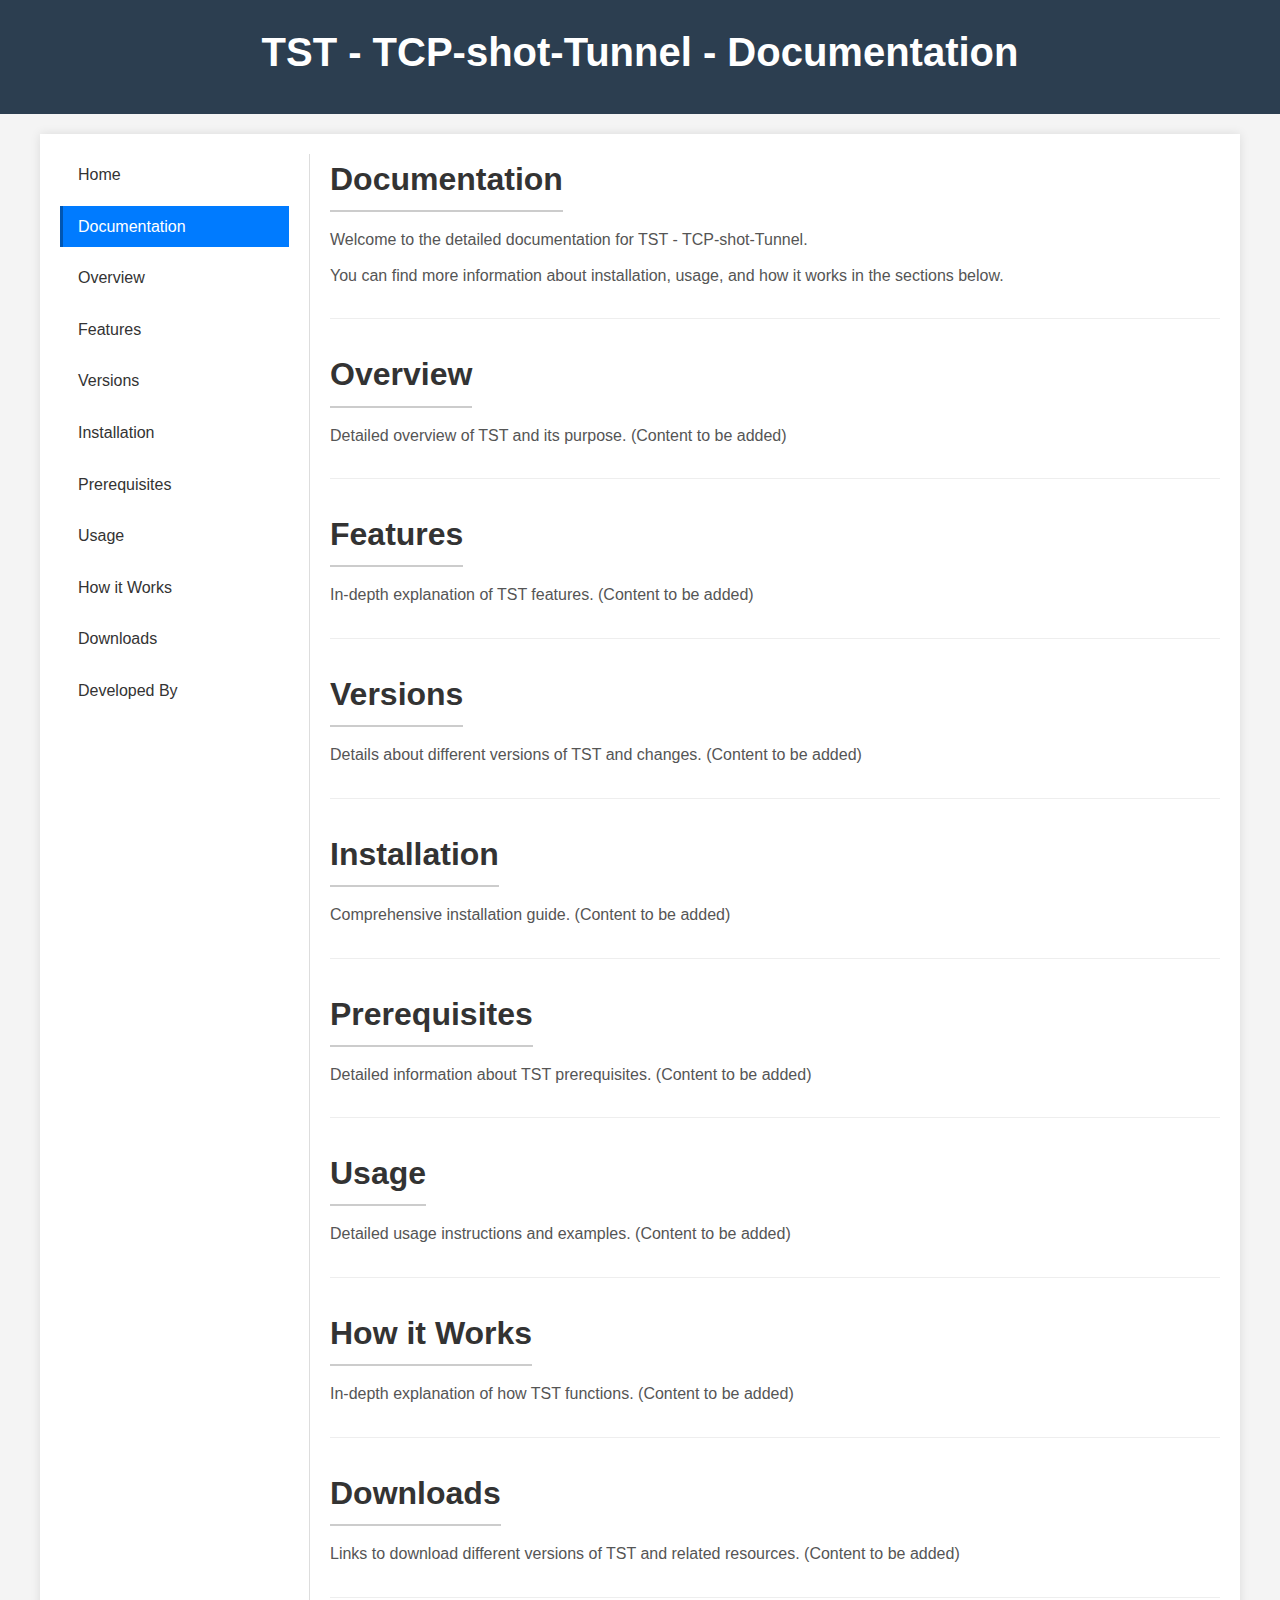
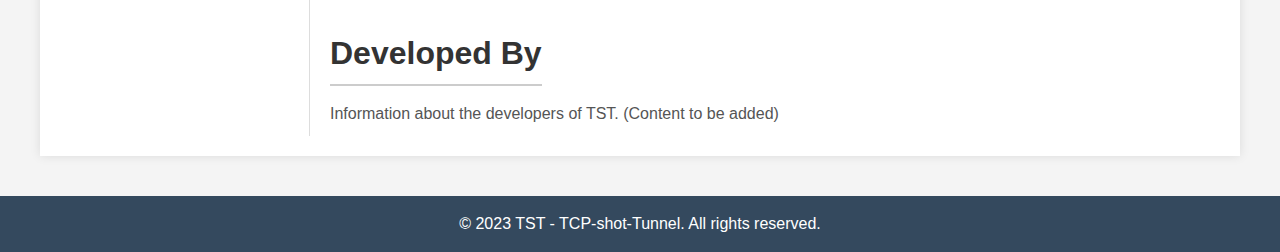
==== Documentation/index.html @ 88b32c88 "Remove old Documentation.html and restructure documentation files" ====
<!--Documentation.html-->
<!DOCTYPE html>
<html lang="en">
<head>
    <meta charset="UTF-8">
    <meta name="viewport" content="width=device-width, initial-scale=1.0">
    <title>TST - Documentation</title>
    <link rel="stylesheet" href="../style.css">
</head>
<body>
    <header>
        <h1>TST - TCP-shot-Tunnel - Documentation</h1>
    </header>

    <div class="container">
        <nav class="sidebar-nav">
            <ul>
                <li><a href="../index.html">Home</a></li>
                <li><a href="#documentation-section" class="active">Documentation</a></li>
                <li><a href="#overview-doc">Overview</a></li>
                <li><a href="#features-doc">Features</a></li>
                <li><a href="#versions-doc">Versions</a></li>
                <li><a href="#installation-doc">Installation</a></li>
                <li><a href="#prerequisites-doc">Prerequisites</a></li>
                <li><a href="#usage-doc">Usage</a></li>
                <li><a href="#how-it-works-doc">How it Works</a></li>
                <li><a href="#downloads-doc">Downloads</a></li>
                <li><a href="#developer-doc">Developed By</a></li>
            </ul>
        </nav>

        <main>
            <section id="documentation-section">
                <h2>Documentation</h2>
                <p>Welcome to the detailed documentation for TST - TCP-shot-Tunnel.</p>
                <p>You can find more information about installation, usage, and how it works in the sections below.</p>
            </section>

            <section id="overview-doc">
                <h2>Overview</h2>
                <p>Detailed overview of TST and its purpose. (Content to be added)</p>
            </section>

            <section id="features-doc">
                <h2>Features</h2>
                <p>In-depth explanation of TST features. (Content to be added)</p>
            </section>

            <section id="versions-doc">
                <h2>Versions</h2>
                <p>Details about different versions of TST and changes. (Content to be added)</p>
            </section>

            <section id="installation-doc">
                <h2>Installation</h2>
                <p>Comprehensive installation guide. (Content to be added)</p>
            </section>

            <section id="prerequisites-doc">
                <h2>Prerequisites</h2>
                <p>Detailed information about TST prerequisites. (Content to be added)</p>
            </section>

            <section id="usage-doc">
                <h2>Usage</h2>
                <p>Detailed usage instructions and examples. (Content to be added)</p>
            </section>

            <section id="how-it-works-doc">
                <h2>How it Works</h2>
                <p>In-depth explanation of how TST functions. (Content to be added)</p>
            </section>

            <section id="downloads-doc">
                <h2>Downloads</h2>
                <p>Links to download different versions of TST and related resources. (Content to be added)</p>
            </section>

            <section id="developer-doc">
                <h2>Developed By</h2>
                <p>Information about the developers of TST. (Content to be added)</p>
            </section>

        </main>
    </div>

    <footer>
        <p>© 2023 TST - TCP-shot-Tunnel. All rights reserved.</p>
    </footer>
</body>
</html>
---- style.css ----
/* style.css */

/* Basic Reset and General Styles */
*,
*::before,
*::after {
    box-sizing: border-box;
    margin: 0;
    padding: 0;
}

body {
    font-family: sans-serif;
    line-height: 1.6;
    color: #333;
    background-color: #f4f4f4;
}

.container {
    max-width: 1200px;
    margin: 20px auto;
    padding: 20px;
    background-color: #fff;
    box-shadow: 0 0 10px rgba(0, 0, 0, 0.1);
    display: flex; /* For sidebar layout in documentation */
}

header {
    background-color: #2c3e50;
    color: #fff;
    padding: 20px 0;
    text-align: center;
    margin-bottom: 20px; /* Space below header */
}

header h1 {
    margin-bottom: 10px;
    font-size: 2.5em;
}

header p.subtitle {
    font-size: 1.2em;
    color: #ddd;
}

/* Navigation Sidebar (Documentation.html) */
.sidebar-nav {
    width: 250px;
    padding-right: 20px;
    border-right: 1px solid #ddd;
}

.sidebar-nav ul {
    list-style: none;
}

.sidebar-nav li {
    margin-bottom: 10px;
}

.sidebar-nav a {
    display: block;
    padding: 8px 15px;
    text-decoration: none;
    color: #333;
    border-left: 3px solid transparent; /* For active state indicator */
    transition: background-color 0.3s ease, color 0.3s ease, border-left-color 0.3s ease;
}

.sidebar-nav a:hover {
    background-color: #f0f0f0;
    color: #007bff;
    border-left-color: #007bff;
}

.sidebar-nav a.active {
    background-color: #007bff;
    color: #fff;
    border-left-color: #0056b3; /* Darker shade for active indicator */
}

/* Main Content (Documentation.html) */
main {
    flex: 1; /* Take remaining space */
    padding-left: 20px;
}

section {
    margin-bottom: 30px;
    padding-bottom: 20px;
    border-bottom: 1px solid #eee; /* Separator between sections */
}

section:last-child {
    border-bottom: none; /* Remove border from last section */
    margin-bottom: 0; /* Remove margin from last section if needed */
    padding-bottom: 0;
}

section h2 {
    font-size: 2em;
    margin-bottom: 15px;
    color: #333;
    border-bottom: 2px solid #ccc;
    padding-bottom: 5px;
    display: inline-block; /* To make border only as wide as text */
}

section p {
    margin-bottom: 10px;
    color: #555;
}

/* Header Buttons (index.html) */
.header-buttons {
    margin-top: 20px;
    display: flex;
    justify-content: center; /* Center buttons horizontally */
    gap: 20px; /* Space between buttons */
}

.button {
    display: inline-block;
    padding: 12px 25px;
    text-decoration: none;
    border-radius: 5px;
    font-weight: bold;
    transition: background-color 0.3s ease, color 0.3s ease;
    border: none; /* Remove default button border */
    cursor: pointer;
    text-align: center; /* Ensure text is centered within button */
}

.primary-button {
    background-color: #007bff;
    color: #fff;
}

.primary-button:hover {
    background-color: #0056b3;
}

.secondary-button {
    background-color: #f0f0f0;
    color: #333;
    border: 1px solid #ccc; /* Add border for secondary button */
}

.secondary-button:hover {
    background-color: #e0e0e0;
    color: #333;
    border-color: #bbb;
}

/* Footer Styles */
footer {
    background-color: #34495e;
    color: #fff;
    text-align: center;
    padding: 15px 0;
    margin-top: 40px; /* Space above footer */
}

/* Responsive adjustments - Optional but recommended */
@media (max-width: 768px) {
    .container {
        flex-direction: column; /* Stack sidebar and main content on smaller screens */
        padding: 15px;
        margin: 10px auto;
    }

    .sidebar-nav {
        width: 100%;
        border-right: none;
        border-bottom: 1px solid #ddd;
        padding-right: 0;
        padding-bottom: 15px;
        margin-bottom: 20px;
    }

    .sidebar-nav ul {
        display: flex; /* Horizontal navigation on smaller screens */
        overflow-x: auto; /* Enable horizontal scrolling if needed */
        white-space: nowrap; /* Prevent wrapping of list items */
    }

    .sidebar-nav li {
        margin-right: 15px;
        margin-bottom: 0;
    }

    .sidebar-nav a {
        border-left: none; /* Remove left border in horizontal nav */
        border-bottom: 3px solid transparent; /* Indicator at bottom for active state */
    }

    .sidebar-nav a:hover {
        border-bottom-color: #007bff;
        border-left-color: transparent; /* Ensure left border is removed on hover */
    }

    .sidebar-nav a.active {
        border-bottom-color: #0056b3;
        border-left-color: transparent; /* Ensure left border is removed when active */
    }

    main {
        padding-left: 0;
    }

    header h1 {
        font-size: 2em;
    }

    header p.subtitle {
        font-size: 1em;
    }

    .header-buttons {
        flex-direction: column; /* Stack buttons vertically on smaller screens */
        gap: 10px;
    }
}
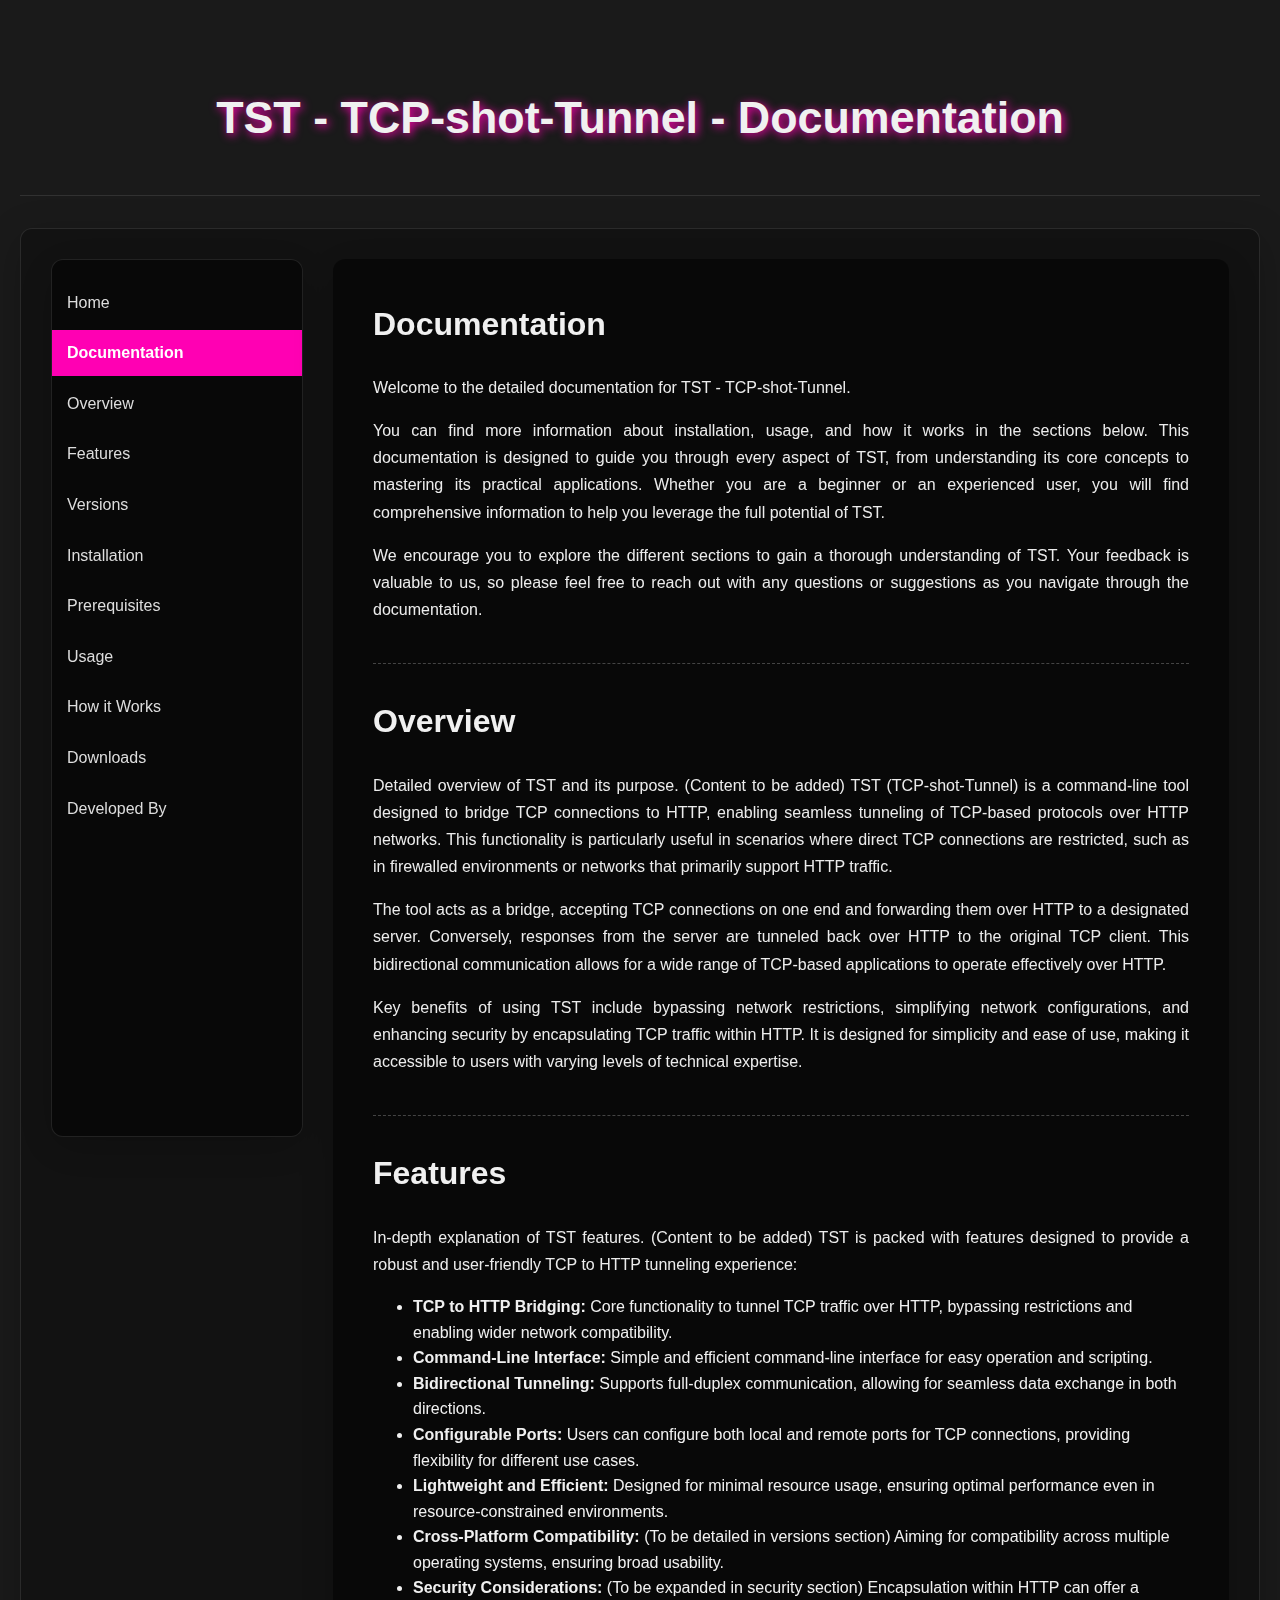
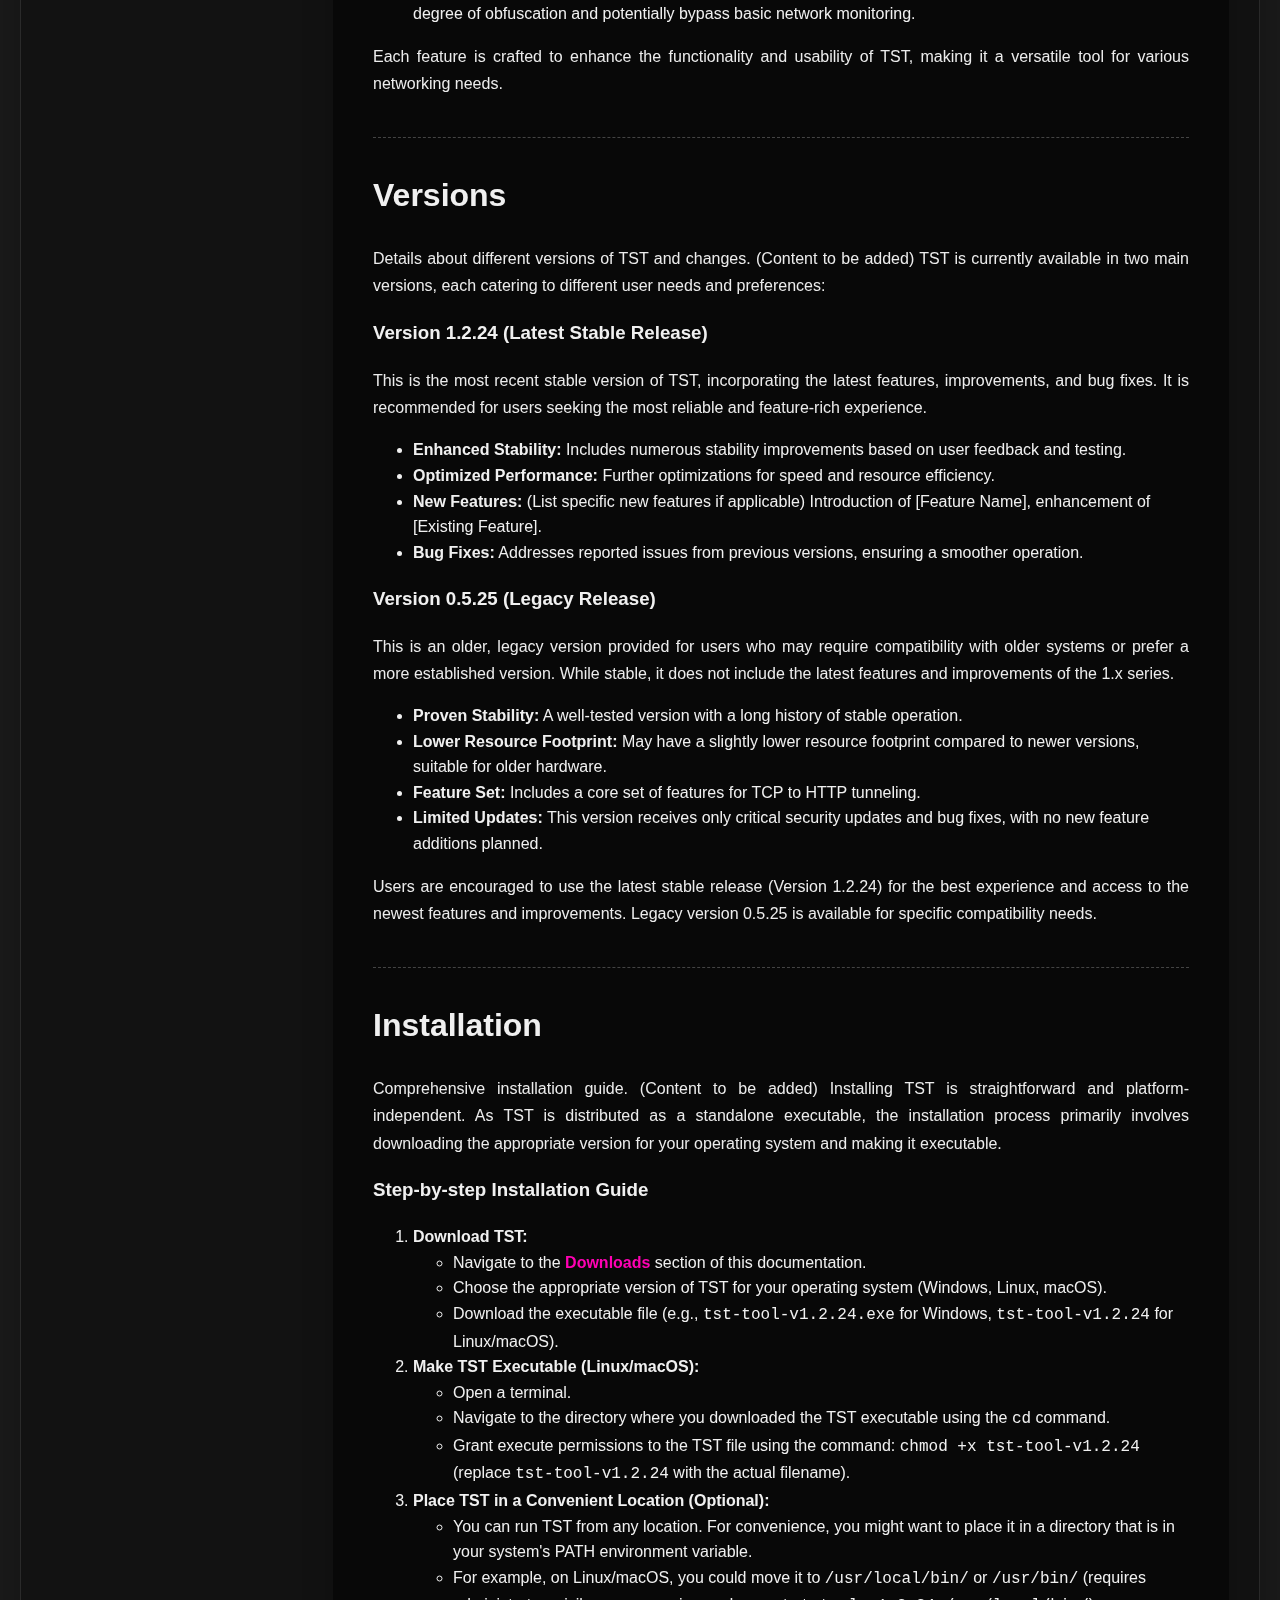
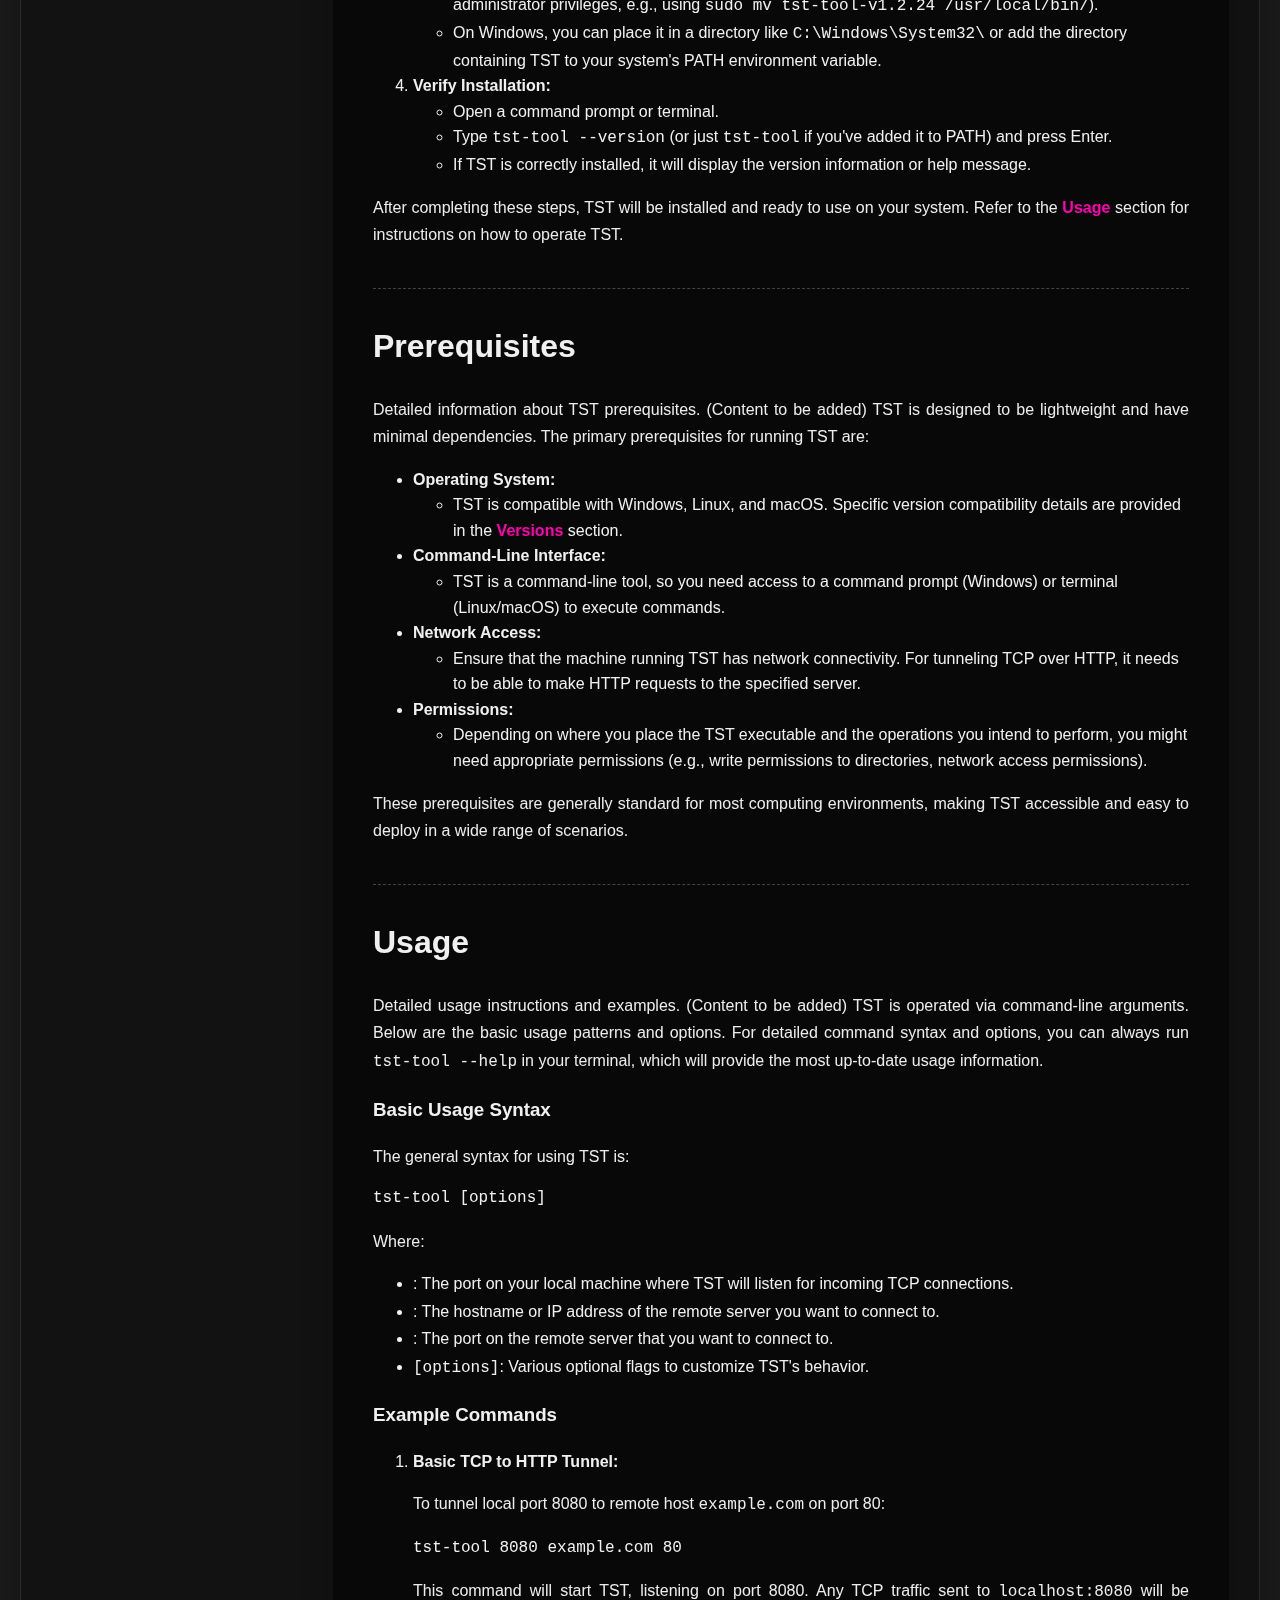
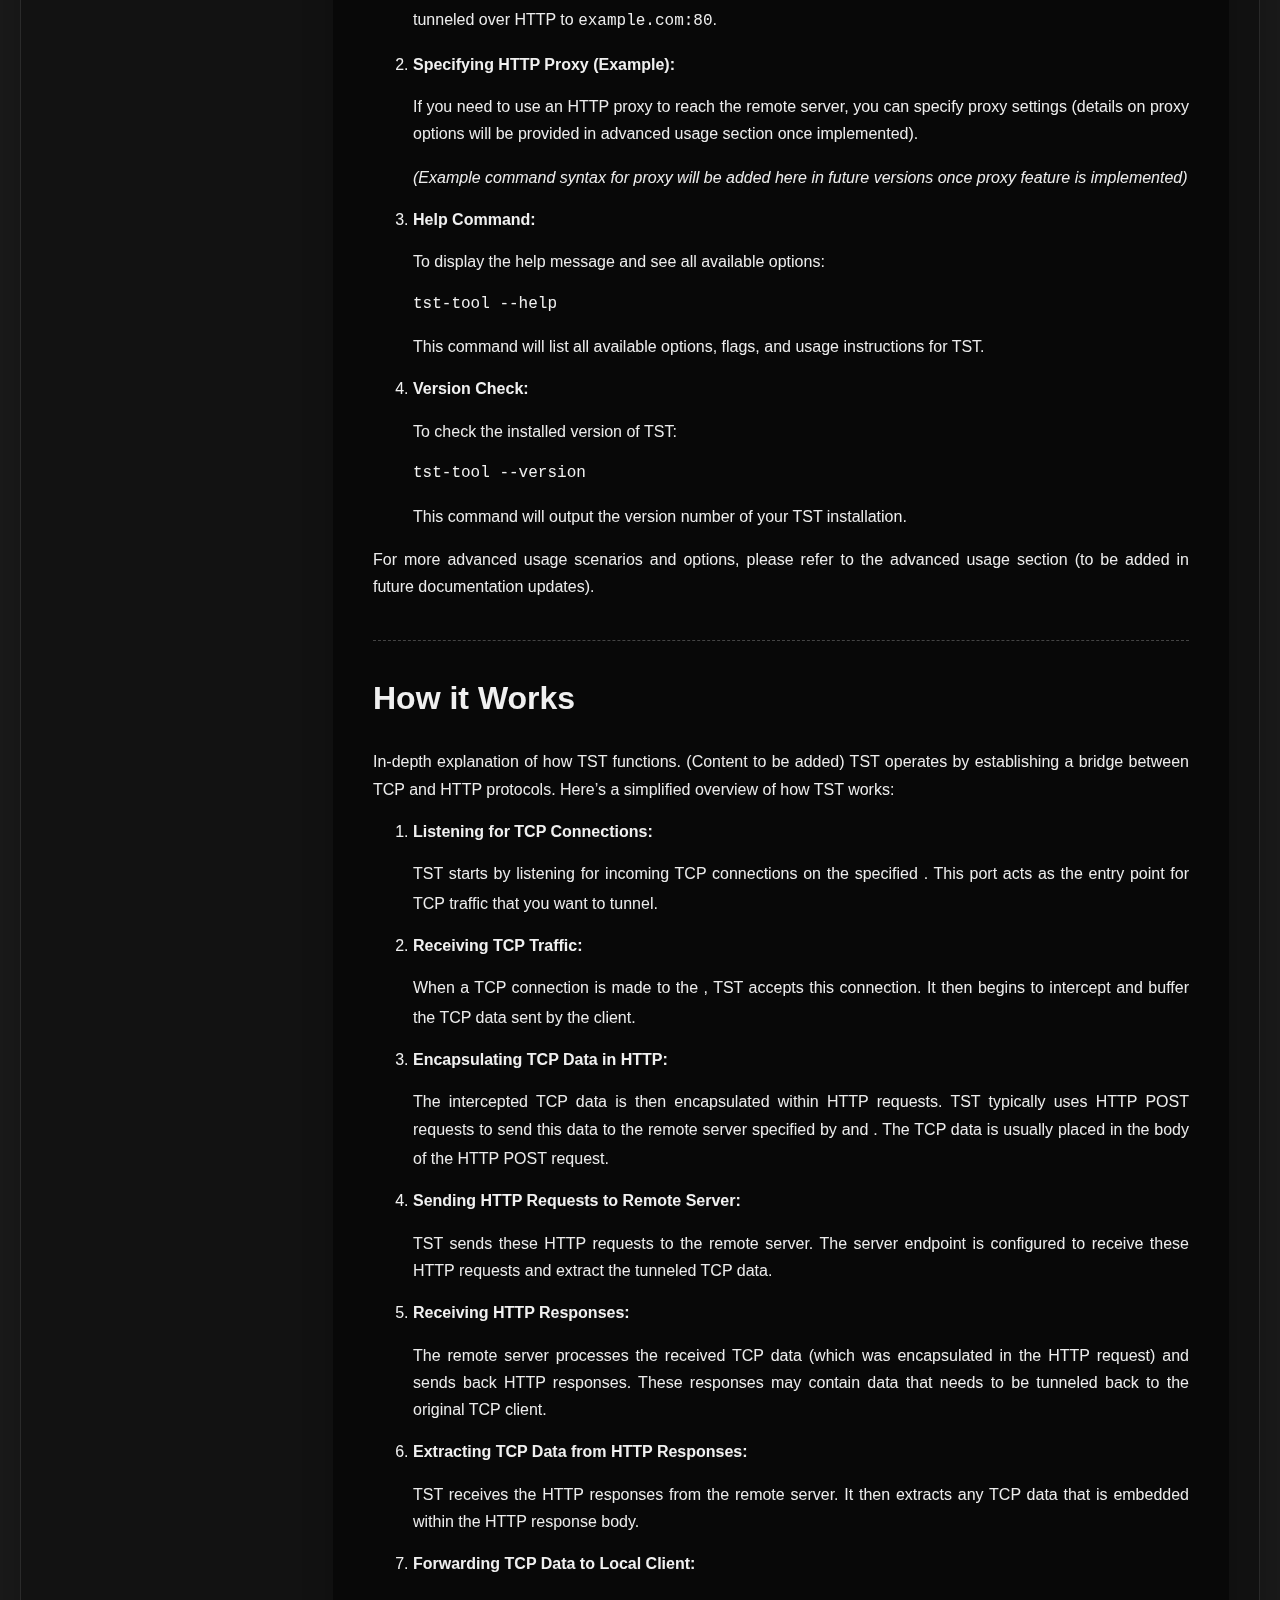
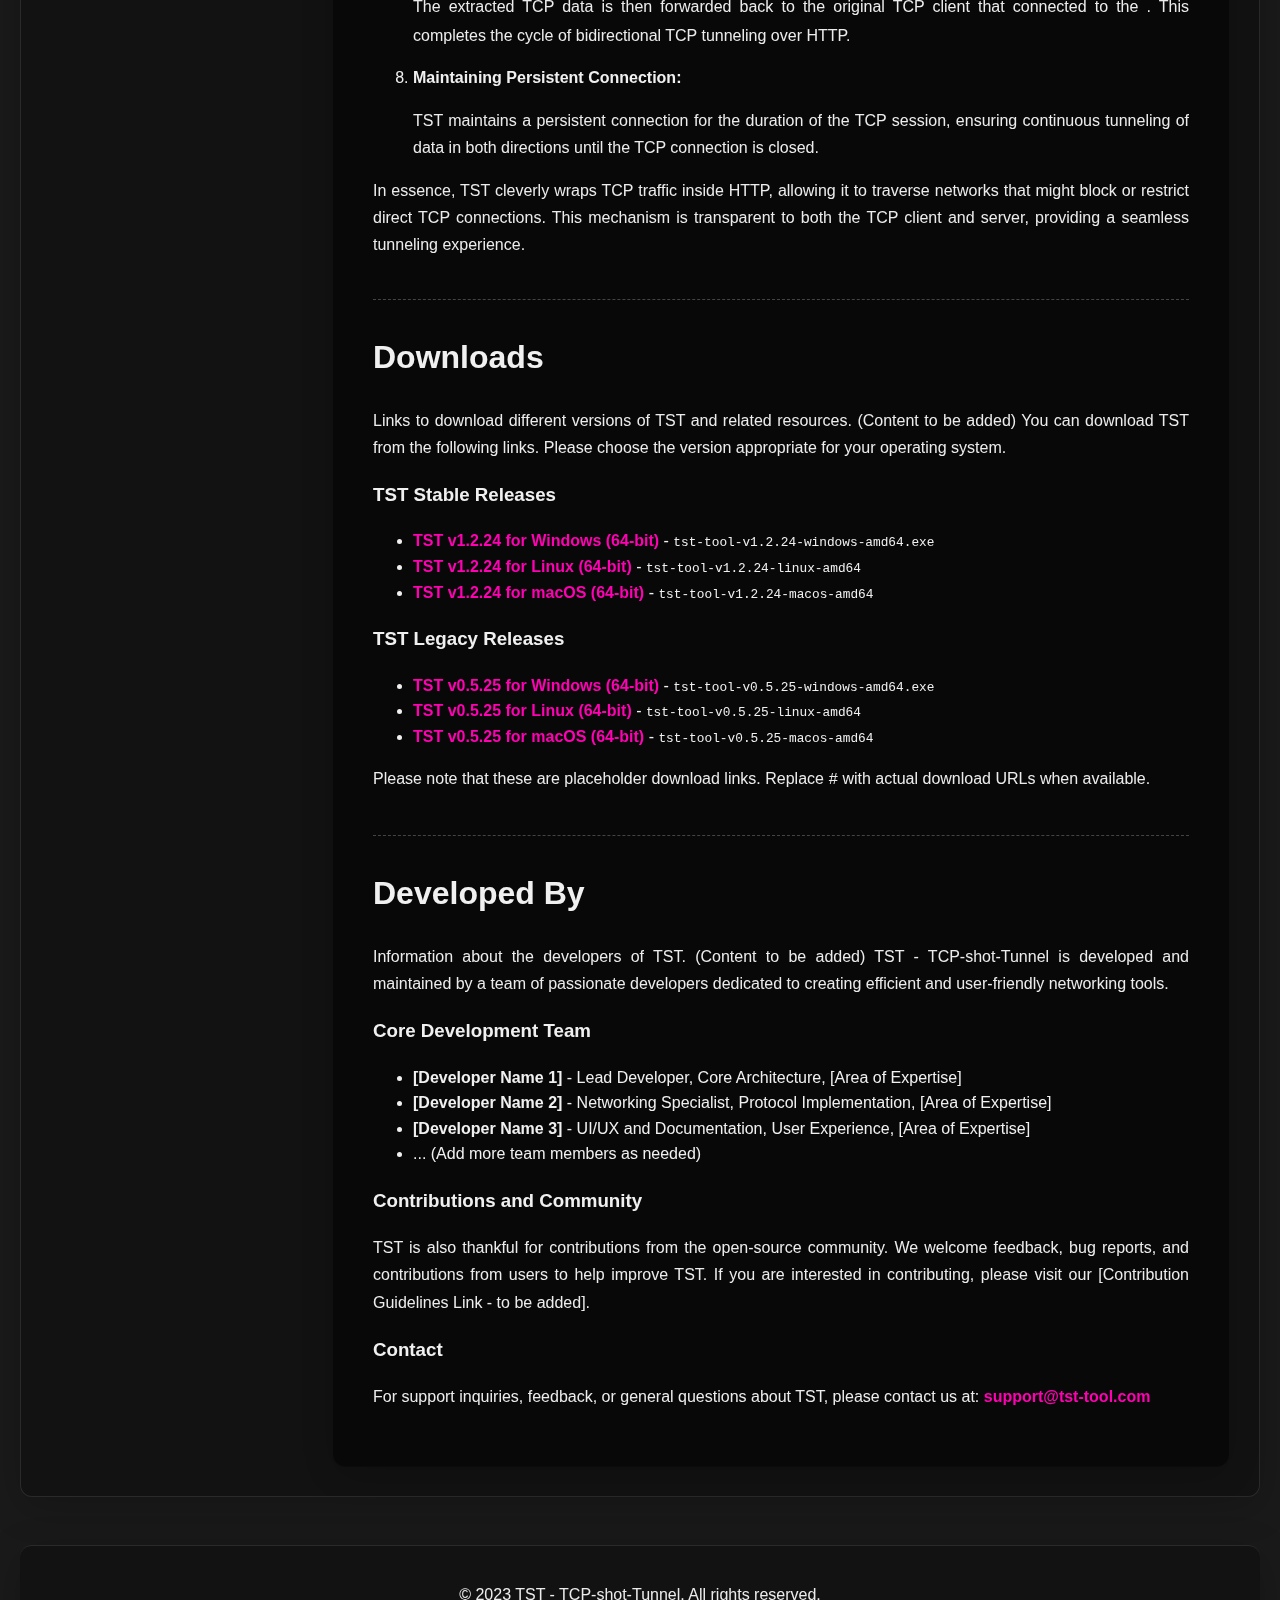
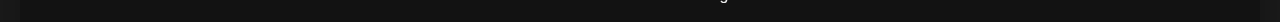
==== commit a6db58a6: "No code changes made" ====
--- a/Documentation/index.html
+++ b/Documentation/index.html
@@ -5,7 +5,227 @@
     <meta charset="UTF-8">
     <meta name="viewport" content="width=device-width, initial-scale=1.0">
     <title>TST - Documentation</title>
-    <link rel="stylesheet" href="../style.css">
+    <style>
+        /* --- CSS Variables (Custom Properties) for Documentation Page with Dark Glassmorphism --- */
+        :root {
+            /* Glassmorphism Base Colors - Refined for Dark Theme */
+            --glass-background: rgba(0, 0, 0, 0.3); /* Darker glass background for a deeper look - Adjusted to 0.3 for slightly more opacity */
+            --glass-border: rgba(255, 255, 255, 0.1); /* Light, subtle border for dark glass - White with very low opacity */
+            --glass-box-shadow: 0 10px 40px rgba(0, 0, 0, 0.2); /* Darker shadow for dark glass - Increased shadow opacity */
+            --glass-backdrop-filter: blur(12px);           /* Adjusted blur amount - Slightly increased blur for dark glass */
+            -webkit-backdrop-filter: blur(12px);         /* For Safari compatibility */
+
+            /* Color Palette - Adjusted for Dark Glass Theme - Maintaining Pink/Purple Accents */
+            --primary-color: #ff00b3;          /* Vibrant pink - accent color stands out against dark */
+            --primary-color-hover: #e0009a;    /* Slightly darker pink for hover */
+            --secondary-color: #6c54a3c4;     /* Secondary purple */
+            --secondary-color-hover: #584589;   /* Darker purple for hover */
+            --text-color-light: #f0f0f0;       /* Light text color - good contrast against dark glass */
+            --text-color-lighter: #ececec;     /* Slightly lighter text color */
+            --background-dark: #1a1a1a;        /* Dark fallback background color */
+            --sidebar-text-color: #ddd;        /* Light sidebar text */
+            --sidebar-active-background: var(--primary-color); /* Pink active sidebar item */
+            --sidebar-active-text-color: #fff; /* White text for active sidebar item */
+            --footer-background: #101010;      /* Dark footer background */
+            --footer-text-color: var(--text-color-lighter); /* Light footer text - Using variable for consistency */
+
+            /* Typography - Keeping as is, may adjust if needed based on dark theme */
+            --font-family-base: sans-serif;
+            --font-size-base: 16px;
+            --line-height-base: 1.6;
+            --heading-font-weight: bold;
+            --heading-margin-bottom: 0.75em;
+
+            /* Spacing and Layout - Keeping as is, adjust if layout needs tweaking with dark glass */
+            --padding-body: 20px;
+            --container-max-width: 1200px;
+            --container-padding: 30px;
+            --sidebar-width: 250px;
+            --main-content-padding: 30px;
+            --section-margin-bottom: 2em;
+            --nav-list-item-padding: 10px 15px;
+
+            /* Borders and Shadows - Keeping border-radius, using glass border variable */
+            --border-radius-base: 12px;
+        }
+
+        /* --- Base Body Styles for Documentation - Enhanced Background Image Integration --- */
+        body {
+            background-image: url('../tst-tool1.jpg'); /* Set background image */
+            background-size: cover;                      /* Cover the entire body */
+            background-repeat: no-repeat;                /* No image repetition */
+            background-attachment: fixed;                /* Fixed background for parallax effect */
+            background-position: center center;         /* Center the image */
+            background-color: var(--background-dark);   /* Fallback color */
+            margin: 0;
+            font-family: var(--font-family-base);
+            font-size: var(--font-size-base);
+            line-height: var(--line-height-base);
+            color: var(--text-color-light);
+            padding: var(--padding-body);
+            overflow-x: hidden; /* Prevent horizontal scroll */
+        }
+
+        /* --- Header Styles - Glass Border and Spacing --- */
+        header {
+            text-align: center;
+            padding: 2em 0;
+            border-bottom: 1px solid var(--glass-border); /* Use glass border variable */
+            margin-bottom: 2em;
+        }
+
+        header h1 {
+            color: var(--text-color-light);
+            text-shadow: 2px 2px 10px var(--primary-color);
+            font-size: 2.8em;
+            margin-bottom: 0.2em;
+        }
+
+        /* --- Container for Sidebar and Main Content - Enhanced Dark Glass Effect and Layout --- */
+        .container {
+            max-width: var(--container-max-width);
+            margin: 2em auto;
+            padding: var(--container-padding);
+            display: flex;
+            gap: 30px;
+            background: var(--glass-background);      /* Use dark glass background variable */
+            border: 1px solid var(--glass-border); /* Use glass border variable */
+            box-shadow: var(--glass-box-shadow);      /* Use glass shadow variable */
+            border-radius: var(--border-radius-base); /* Use border-radius variable */
+            backdrop-filter: var(--glass-backdrop-filter); /* Apply blur effect */
+            -webkit-backdrop-filter: var(--glass-backdrop-filter); /* Safari blur */
+             /* No fixed position needed here, let container flow naturally */
+        }
+
+        /* --- Sidebar Navigation Styles - Fixed Position and Enhanced Dark Glass --- */
+        .sidebar-nav {
+            width: var(--sidebar-width);
+            background: var(--glass-background);      /* Use dark glass background variable */
+            color: var(--sidebar-text-color);
+            border-radius: var(--border-radius-base); /* Use border-radius variable */
+            padding: 20px 0;
+            box-shadow: var(--glass-box-shadow);      /* Use glass shadow variable */
+            backdrop-filter: var(--glass-backdrop-filter); /* Apply blur effect */
+            -webkit-backdrop-filter: var(--glass-backdrop-filter); /* Safari blur */
+            flex-shrink: 0;
+            position: sticky;
+            top: 2em;
+            height: calc(100vh - 4em);
+            overflow-y: auto;
+            border: 1px solid var(--glass-border); /* Use glass border variable */
+        }
+
+
+        .sidebar-nav ul {
+            list-style: none;
+            padding: 0;
+            margin: 0;
+        }
+
+        .sidebar-nav li {
+            margin-bottom: 5px;
+        }
+
+        .sidebar-nav a {
+            display: block;
+            padding: var(--nav-list-item-padding);
+            text-decoration: none;
+            color: var(--sidebar-text-color);
+            transition: background-color 0.2s ease;
+        }
+
+        .sidebar-nav a:hover {
+            background-color: rgba(255, 255, 255, 0.15); /* Lighter hover effect - white overlay */
+        }
+
+        .sidebar-nav a.active {
+            background-color: var(--sidebar-active-background);
+            color: var(--sidebar-active-text-color);
+            font-weight: bold;
+        }
+
+        /* --- Main Content Styles - Enhanced Dark Glass and Spacing --- */
+        main {
+            flex-grow: 1;
+            padding: var(--main-content-padding);
+            background: var(--glass-background);      /* Use dark glass background variable */
+            border-radius: var(--border-radius-base); /* Use border-radius variable */
+            box-shadow: var(--glass-box-shadow);      /* Use glass shadow variable */
+            backdrop-filter: var(--glass-backdrop-filter); /* Apply blur effect */
+            -webkit-backdrop-filter: var(--glass-backdrop-filter); /* Safari blur */
+            padding: 2.5em;
+        }
+
+        section {
+            margin-bottom: var(--section-margin-bottom);
+            padding-bottom: 1.5em;
+            border-bottom: 1px dashed #444;
+        }
+
+        section:last-child {
+            border-bottom: none;
+            margin-bottom: 0;
+            padding-bottom: 0;
+        }
+
+        section h2 {
+            color: var(--text-color-light);
+            font-size: 2em;
+            margin-top: 0;
+            margin-bottom: var(--heading-margin-bottom);
+            font-weight: var(--heading-font-weight);
+        }
+
+        section p {
+            color: var(--text-color-lighter);
+            line-height: 1.7;
+            margin-bottom: 1em;
+            text-align: justify;
+        }
+
+        section a {
+            color: var(--primary-color);
+            text-decoration: none;
+            font-weight: bold;
+        }
+
+        section a:hover {
+            text-decoration: underline;
+        }
+
+        /* --- Footer Styles - Dark Glass, Corrected Text Color and Font Size --- */
+        footer {
+            background: var(--glass-background);      /* Use dark glass background variable */
+            border-radius: var(--border-radius-base); /* Use border-radius variable */
+            box-shadow: var(--glass-box-shadow);      /* Use glass shadow variable */
+            backdrop-filter: var(--glass-backdrop-filter); /* Apply blur effect */
+            -webkit-backdrop-filter: blur(12px);
+            padding: 20px 0; /* Corrected padding - using standard footer padding */
+            color: var(--footer-text-color); /* Corrected text color - using footer text variable */
+            text-align: center;
+            font-size: 1em; /* Corrected font size - set to standard size for footer */
+            border-top: 1px solid var(--glass-border); /* Use glass border variable */
+            margin-top: 3em; /* Kept margin-top for footer spacing */
+        }
+
+        /* --- Responsive adjustments (Basic) - Adjusted padding for smaller screens --- */
+        @media (max-width: 900px) {
+            .container {
+                flex-direction: column;
+                padding: 2em;
+                margin: 1em auto;
+            }
+            .sidebar-nav {
+                width: 100%;
+                margin-bottom: 20px;
+                position: static;
+                height: auto;
+            }
+            main {
+                padding: 2em;
+            }
+        }
+    </style>
 </head>
 <body>
     <header>
@@ -33,52 +253,221 @@
             <section id="documentation-section">
                 <h2>Documentation</h2>
                 <p>Welcome to the detailed documentation for TST - TCP-shot-Tunnel.</p>
-                <p>You can find more information about installation, usage, and how it works in the sections below.</p>
+                <p>You can find more information about installation, usage, and how it works in the sections below. This documentation is designed to guide you through every aspect of TST, from understanding its core concepts to mastering its practical applications. Whether you are a beginner or an experienced user, you will find comprehensive information to help you leverage the full potential of TST.</p>
+                <p>We encourage you to explore the different sections to gain a thorough understanding of TST. Your feedback is valuable to us, so please feel free to reach out with any questions or suggestions as you navigate through the documentation.</p>
             </section>
 
             <section id="overview-doc">
                 <h2>Overview</h2>
-                <p>Detailed overview of TST and its purpose. (Content to be added)</p>
+                <p>Detailed overview of TST and its purpose. (Content to be added)  TST (TCP-shot-Tunnel) is a command-line tool designed to bridge TCP connections to HTTP, enabling seamless tunneling of TCP-based protocols over HTTP networks. This functionality is particularly useful in scenarios where direct TCP connections are restricted, such as in firewalled environments or networks that primarily support HTTP traffic.</p>
+                <p>The tool acts as a bridge, accepting TCP connections on one end and forwarding them over HTTP to a designated server. Conversely, responses from the server are tunneled back over HTTP to the original TCP client. This bidirectional communication allows for a wide range of TCP-based applications to operate effectively over HTTP.</p>
+                <p>Key benefits of using TST include bypassing network restrictions, simplifying network configurations, and enhancing security by encapsulating TCP traffic within HTTP. It is designed for simplicity and ease of use, making it accessible to users with varying levels of technical expertise.</p>
             </section>
 
             <section id="features-doc">
                 <h2>Features</h2>
-                <p>In-depth explanation of TST features. (Content to be added)</p>
+                <p>In-depth explanation of TST features. (Content to be added) TST is packed with features designed to provide a robust and user-friendly TCP to HTTP tunneling experience:</p>
+                <ul>
+                    <li><strong>TCP to HTTP Bridging:</strong> Core functionality to tunnel TCP traffic over HTTP, bypassing restrictions and enabling wider network compatibility.</li>
+                    <li><strong>Command-Line Interface:</strong> Simple and efficient command-line interface for easy operation and scripting.</li>
+                    <li><strong>Bidirectional Tunneling:</strong> Supports full-duplex communication, allowing for seamless data exchange in both directions.</li>
+                    <li><strong>Configurable Ports:</strong> Users can configure both local and remote ports for TCP connections, providing flexibility for different use cases.</li>
+                    <li><strong>Lightweight and Efficient:</strong> Designed for minimal resource usage, ensuring optimal performance even in resource-constrained environments.</li>
+                    <li><strong>Cross-Platform Compatibility:</strong> (To be detailed in versions section) Aiming for compatibility across multiple operating systems, ensuring broad usability.</li>
+                    <li><strong>Security Considerations:</strong> (To be expanded in security section) Encapsulation within HTTP can offer a degree of obfuscation and potentially bypass basic network monitoring.</li>
+                </ul>
+                <p>Each feature is crafted to enhance the functionality and usability of TST, making it a versatile tool for various networking needs.</p>
             </section>
 
             <section id="versions-doc">
                 <h2>Versions</h2>
-                <p>Details about different versions of TST and changes. (Content to be added)</p>
+                <p>Details about different versions of TST and changes. (Content to be added)  TST is currently available in two main versions, each catering to different user needs and preferences:</p>
+                <h3>Version 1.2.24 (Latest Stable Release)</h3>
+                <p>This is the most recent stable version of TST, incorporating the latest features, improvements, and bug fixes. It is recommended for users seeking the most reliable and feature-rich experience.</p>
+                <ul>
+                    <li><strong>Enhanced Stability:</strong> Includes numerous stability improvements based on user feedback and testing.</li>
+                    <li><strong>Optimized Performance:</strong> Further optimizations for speed and resource efficiency.</li>
+                    <li><strong>New Features:</strong> (List specific new features if applicable) Introduction of [Feature Name], enhancement of [Existing Feature].</li>
+                    <li><strong>Bug Fixes:</strong> Addresses reported issues from previous versions, ensuring a smoother operation.</li>
+                </ul>
+                <h3>Version 0.5.25 (Legacy Release)</h3>
+                <p>This is an older, legacy version provided for users who may require compatibility with older systems or prefer a more established version. While stable, it does not include the latest features and improvements of the 1.x series.</p>
+                <ul>
+                    <li><strong>Proven Stability:</strong> A well-tested version with a long history of stable operation.</li>
+                    <li><strong>Lower Resource Footprint:</strong> May have a slightly lower resource footprint compared to newer versions, suitable for older hardware.</li>
+                    <li><strong>Feature Set:</strong> Includes a core set of features for TCP to HTTP tunneling.</li>
+                    <li><strong>Limited Updates:</strong> This version receives only critical security updates and bug fixes, with no new feature additions planned.</li>
+                </ul>
+                <p>Users are encouraged to use the latest stable release (Version 1.2.24) for the best experience and access to the newest features and improvements. Legacy version 0.5.25 is available for specific compatibility needs.</p>
             </section>
 
             <section id="installation-doc">
                 <h2>Installation</h2>
-                <p>Comprehensive installation guide. (Content to be added)</p>
+                <p>Comprehensive installation guide. (Content to be added) Installing TST is straightforward and platform-independent. As TST is distributed as a standalone executable, the installation process primarily involves downloading the appropriate version for your operating system and making it executable.</p>
+                <h3>Step-by-step Installation Guide</h3>
+                <ol>
+                    <li><strong>Download TST:</strong>
+                        <ul>
+                            <li>Navigate to the <a href="#downloads-doc">Downloads</a> section of this documentation.</li>
+                            <li>Choose the appropriate version of TST for your operating system (Windows, Linux, macOS).</li>
+                            <li>Download the executable file (e.g., <code>tst-tool-v1.2.24.exe</code> for Windows, <code>tst-tool-v1.2.24</code> for Linux/macOS).</li>
+                        </ul>
+                    </li>
+                    <li><strong>Make TST Executable (Linux/macOS):</strong>
+                        <ul>
+                            <li>Open a terminal.</li>
+                            <li>Navigate to the directory where you downloaded the TST executable using the <code>cd</code> command.</li>
+                            <li>Grant execute permissions to the TST file using the command: <code>chmod +x tst-tool-v1.2.24</code> (replace <code>tst-tool-v1.2.24</code> with the actual filename).</li>
+                        </ul>
+                    </li>
+                    <li><strong>Place TST in a Convenient Location (Optional):</strong>
+                        <ul>
+                            <li>You can run TST from any location. For convenience, you might want to place it in a directory that is in your system's PATH environment variable.</li>
+                            <li>For example, on Linux/macOS, you could move it to <code>/usr/local/bin/</code> or <code>/usr/bin/</code> (requires administrator privileges, e.g., using <code>sudo mv tst-tool-v1.2.24 /usr/local/bin/</code>).</li>
+                            <li>On Windows, you can place it in a directory like <code>C:\Windows\System32\</code> or add the directory containing TST to your system's PATH environment variable.</li>
+                        </ul>
+                    </li>
+                    <li><strong>Verify Installation:</strong>
+                        <ul>
+                            <li>Open a command prompt or terminal.</li>
+                            <li>Type <code>tst-tool --version</code> (or just <code>tst-tool</code> if you've added it to PATH) and press Enter.</li>
+                            <li>If TST is correctly installed, it will display the version information or help message.</li>
+                        </ul>
+                    </li>
+                </ol>
+                <p>After completing these steps, TST will be installed and ready to use on your system. Refer to the <a href="#usage-doc">Usage</a> section for instructions on how to operate TST.</p>
             </section>
 
             <section id="prerequisites-doc">
                 <h2>Prerequisites</h2>
-                <p>Detailed information about TST prerequisites. (Content to be added)</p>
+                <p>Detailed information about TST prerequisites. (Content to be added) TST is designed to be lightweight and have minimal dependencies. The primary prerequisites for running TST are:</p>
+                <ul>
+                    <li><strong>Operating System:</strong>
+                        <ul>
+                            <li>TST is compatible with Windows, Linux, and macOS. Specific version compatibility details are provided in the <a href="#versions-doc">Versions</a> section.</li>
+                        </ul>
+                    </li>
+                    <li><strong>Command-Line Interface:</strong>
+                        <ul>
+                            <li>TST is a command-line tool, so you need access to a command prompt (Windows) or terminal (Linux/macOS) to execute commands.</li>
+                        </ul>
+                    </li>
+                    <li><strong>Network Access:</strong>
+                        <ul>
+                            <li>Ensure that the machine running TST has network connectivity. For tunneling TCP over HTTP, it needs to be able to make HTTP requests to the specified server.</li>
+                        </ul>
+                    </li>
+                    <li><strong>Permissions:</strong>
+                        <ul>
+                            <li>Depending on where you place the TST executable and the operations you intend to perform, you might need appropriate permissions (e.g., write permissions to directories, network access permissions).</li>
+                        </ul>
+                    </li>
+                </ul>
+                <p>These prerequisites are generally standard for most computing environments, making TST accessible and easy to deploy in a wide range of scenarios.</p>
             </section>
 
             <section id="usage-doc">
                 <h2>Usage</h2>
-                <p>Detailed usage instructions and examples. (Content to be added)</p>
+                <p>Detailed usage instructions and examples. (Content to be added)  TST is operated via command-line arguments. Below are the basic usage patterns and options. For detailed command syntax and options, you can always run <code>tst-tool --help</code> in your terminal, which will provide the most up-to-date usage information.</p>
+                <h3>Basic Usage Syntax</h3>
+                <p>The general syntax for using TST is:</p>
+                <pre><code>tst-tool [options] <local_port> <remote_host> <remote_port></code></pre>
+                <p>Where:</p>
+                <ul>
+                    <li><code><local_port></code>: The port on your local machine where TST will listen for incoming TCP connections.</li>
+                    <li><code><remote_host></code>: The hostname or IP address of the remote server you want to connect to.</li>
+                    <li><code><remote_port></code>: The port on the remote server that you want to connect to.</li>
+                    <li><code>[options]</code>: Various optional flags to customize TST's behavior.</li>
+                </ul>
+                <h3>Example Commands</h3>
+                <ol>
+                    <li><strong>Basic TCP to HTTP Tunnel:</strong>
+                        <p>To tunnel local port 8080 to remote host <code>example.com</code> on port 80:</p>
+                        <pre><code>tst-tool 8080 example.com 80</code></pre>
+                        <p>This command will start TST, listening on port 8080. Any TCP traffic sent to <code>localhost:8080</code> will be tunneled over HTTP to <code>example.com:80</code>.</p>
+                    </li>
+                    <li><strong>Specifying HTTP Proxy (Example):</strong>
+                        <p>If you need to use an HTTP proxy to reach the remote server, you can specify proxy settings (details on proxy options will be provided in advanced usage section once implemented).</p>
+                        <p><em>(Example command syntax for proxy will be added here in future versions once proxy feature is implemented)</em></p>
+                    </li>
+                    <li><strong>Help Command:</strong>
+                        <p>To display the help message and see all available options:</p>
+                        <pre><code>tst-tool --help</code></pre>
+                        <p>This command will list all available options, flags, and usage instructions for TST.</p>
+                    </li>
+                    <li><strong>Version Check:</strong>
+                        <p>To check the installed version of TST:</p>
+                        <pre><code>tst-tool --version</code></pre>
+                        <p>This command will output the version number of your TST installation.</p>
+                    </li>
+                </ol>
+                <p>For more advanced usage scenarios and options, please refer to the advanced usage section (to be added in future documentation updates).</p>
             </section>
 
             <section id="how-it-works-doc">
                 <h2>How it Works</h2>
-                <p>In-depth explanation of how TST functions. (Content to be added)</p>
+                <p>In-depth explanation of how TST functions. (Content to be added)  TST operates by establishing a bridge between TCP and HTTP protocols. Here’s a simplified overview of how TST works:</p>
+                <ol>
+                    <li><strong>Listening for TCP Connections:</strong>
+                        <p>TST starts by listening for incoming TCP connections on the specified <code><local_port></code>. This port acts as the entry point for TCP traffic that you want to tunnel.</p>
+                    </li>
+                    <li><strong>Receiving TCP Traffic:</strong>
+                        <p>When a TCP connection is made to the <code><local_port></code>, TST accepts this connection. It then begins to intercept and buffer the TCP data sent by the client.</p>
+                    </li>
+                    <li><strong>Encapsulating TCP Data in HTTP:</strong>
+                        <p>The intercepted TCP data is then encapsulated within HTTP requests. TST typically uses HTTP POST requests to send this data to the remote server specified by <code><remote_host></code> and <code><remote_port></code>. The TCP data is usually placed in the body of the HTTP POST request.</p>
+                    </li>
+                    <li><strong>Sending HTTP Requests to Remote Server:</strong>
+                        <p>TST sends these HTTP requests to the remote server. The server endpoint is configured to receive these HTTP requests and extract the tunneled TCP data.</p>
+                    </li>
+                    <li><strong>Receiving HTTP Responses:</strong>
+                        <p>The remote server processes the received TCP data (which was encapsulated in the HTTP request) and sends back HTTP responses. These responses may contain data that needs to be tunneled back to the original TCP client.</p>
+                    </li>
+                    <li><strong>Extracting TCP Data from HTTP Responses:</strong>
+                        <p>TST receives the HTTP responses from the remote server. It then extracts any TCP data that is embedded within the HTTP response body.</p>
+                    </li>
+                    <li><strong>Forwarding TCP Data to Local Client:</strong>
+                        <p>The extracted TCP data is then forwarded back to the original TCP client that connected to the <code><local_port></code>. This completes the cycle of bidirectional TCP tunneling over HTTP.</p>
+                    </li>
+                    <li><strong>Maintaining Persistent Connection:</strong>
+                        <p>TST maintains a persistent connection for the duration of the TCP session, ensuring continuous tunneling of data in both directions until the TCP connection is closed.</p>
+                    </li>
+                </ol>
+                <p>In essence, TST cleverly wraps TCP traffic inside HTTP, allowing it to traverse networks that might block or restrict direct TCP connections. This mechanism is transparent to both the TCP client and server, providing a seamless tunneling experience.</p>
             </section>
 
             <section id="downloads-doc">
                 <h2>Downloads</h2>
-                <p>Links to download different versions of TST and related resources. (Content to be added)</p>
+                <p>Links to download different versions of TST and related resources. (Content to be added)  You can download TST from the following links. Please choose the version appropriate for your operating system.</p>
+                <h3>TST Stable Releases</h3>
+                <ul>
+                    <li><a href="#"><strong>TST v1.2.24 for Windows (64-bit)</strong></a> - <code style="font-size: 0.8em;">tst-tool-v1.2.24-windows-amd64.exe</code></li>
+                    <li><a href="#"><strong>TST v1.2.24 for Linux (64-bit)</strong></a> - <code style="font-size: 0.8em;">tst-tool-v1.2.24-linux-amd64</code></li>
+                    <li><a href="#"><strong>TST v1.2.24 for macOS (64-bit)</strong></a> - <code style="font-size: 0.8em;">tst-tool-v1.2.24-macos-amd64</code></li>
+                </ul>
+                <h3>TST Legacy Releases</h3>
+                <ul>
+                    <li><a href="#"><strong>TST v0.5.25 for Windows (64-bit)</strong></a> - <code style="font-size: 0.8em;">tst-tool-v0.5.25-windows-amd64.exe</code></li>
+                    <li><a href="#"><strong>TST v0.5.25 for Linux (64-bit)</strong></a> - <code style="font-size: 0.8em;">tst-tool-v0.5.25-linux-amd64</code></li>
+                    <li><a href="#"><strong>TST v0.5.25 for macOS (64-bit)</strong></a> - <code style="font-size: 0.8em;">tst-tool-v0.5.25-macos-amd64</code></li>
+                </ul>
+                <p>Please note that these are placeholder download links. Replace <code>#</code> with actual download URLs when available.</p>
             </section>
 
             <section id="developer-doc">
                 <h2>Developed By</h2>
-                <p>Information about the developers of TST. (Content to be added)</p>
+                <p>Information about the developers of TST. (Content to be added)  TST - TCP-shot-Tunnel is developed and maintained by a team of passionate developers dedicated to creating efficient and user-friendly networking tools.</p>
+                <h3>Core Development Team</h3>
+                <ul>
+                    <li><strong>[Developer Name 1]</strong> - Lead Developer, Core Architecture, [Area of Expertise]</li>
+                    <li><strong>[Developer Name 2]</strong> - Networking Specialist, Protocol Implementation, [Area of Expertise]</li>
+                    <li><strong>[Developer Name 3]</strong> - UI/UX and Documentation, User Experience, [Area of Expertise]</li>
+                    <li>... (Add more team members as needed)</li>
+                </ul>
+                <h3>Contributions and Community</h3>
+                <p>TST is also thankful for contributions from the open-source community. We welcome feedback, bug reports, and contributions from users to help improve TST. If you are interested in contributing, please visit our [Contribution Guidelines Link - to be added].</p>
+                <h3>Contact</h3>
+                <p>For support inquiries, feedback, or general questions about TST, please contact us at: <a href="mailto:support@tst-tool.com">support@tst-tool.com</a></p>
             </section>
 
         </main>
@@ -88,4 +477,32 @@
         <p>© 2023 TST - TCP-shot-Tunnel. All rights reserved.</p>
     </footer>
 </body>
+<script>
+    document.addEventListener('DOMContentLoaded', function() {
+        const body = document.body;
+        const backgroundImg = new Image();
+
+        backgroundImg.onload = function() {
+            body.classList.add('loaded'); // Add 'loaded' class when image is loaded
+        };
+
+        backgroundImg.onerror = function() {
+            console.error("Error loading background image");
+            body.classList.add('loaded'); // Still load content even if image fails
+        };
+
+        backgroundImg.src = '../tst-tool1.jpg'; // OR backgroundImg.src = 'tst-tool1.jpg'; if in same directory
+    });
+
+    // Add active class to the current sidebar link
+    var sidebarLinks = document.querySelectorAll('.sidebar-nav a');
+    sidebarLinks.forEach(function(link) {
+        link.addEventListener('click', function() {
+            sidebarLinks.forEach(function(item) {
+                item.classList.remove('active');
+            });
+            this.classList.add('active');
+        });
+    });
+</script>
 </html>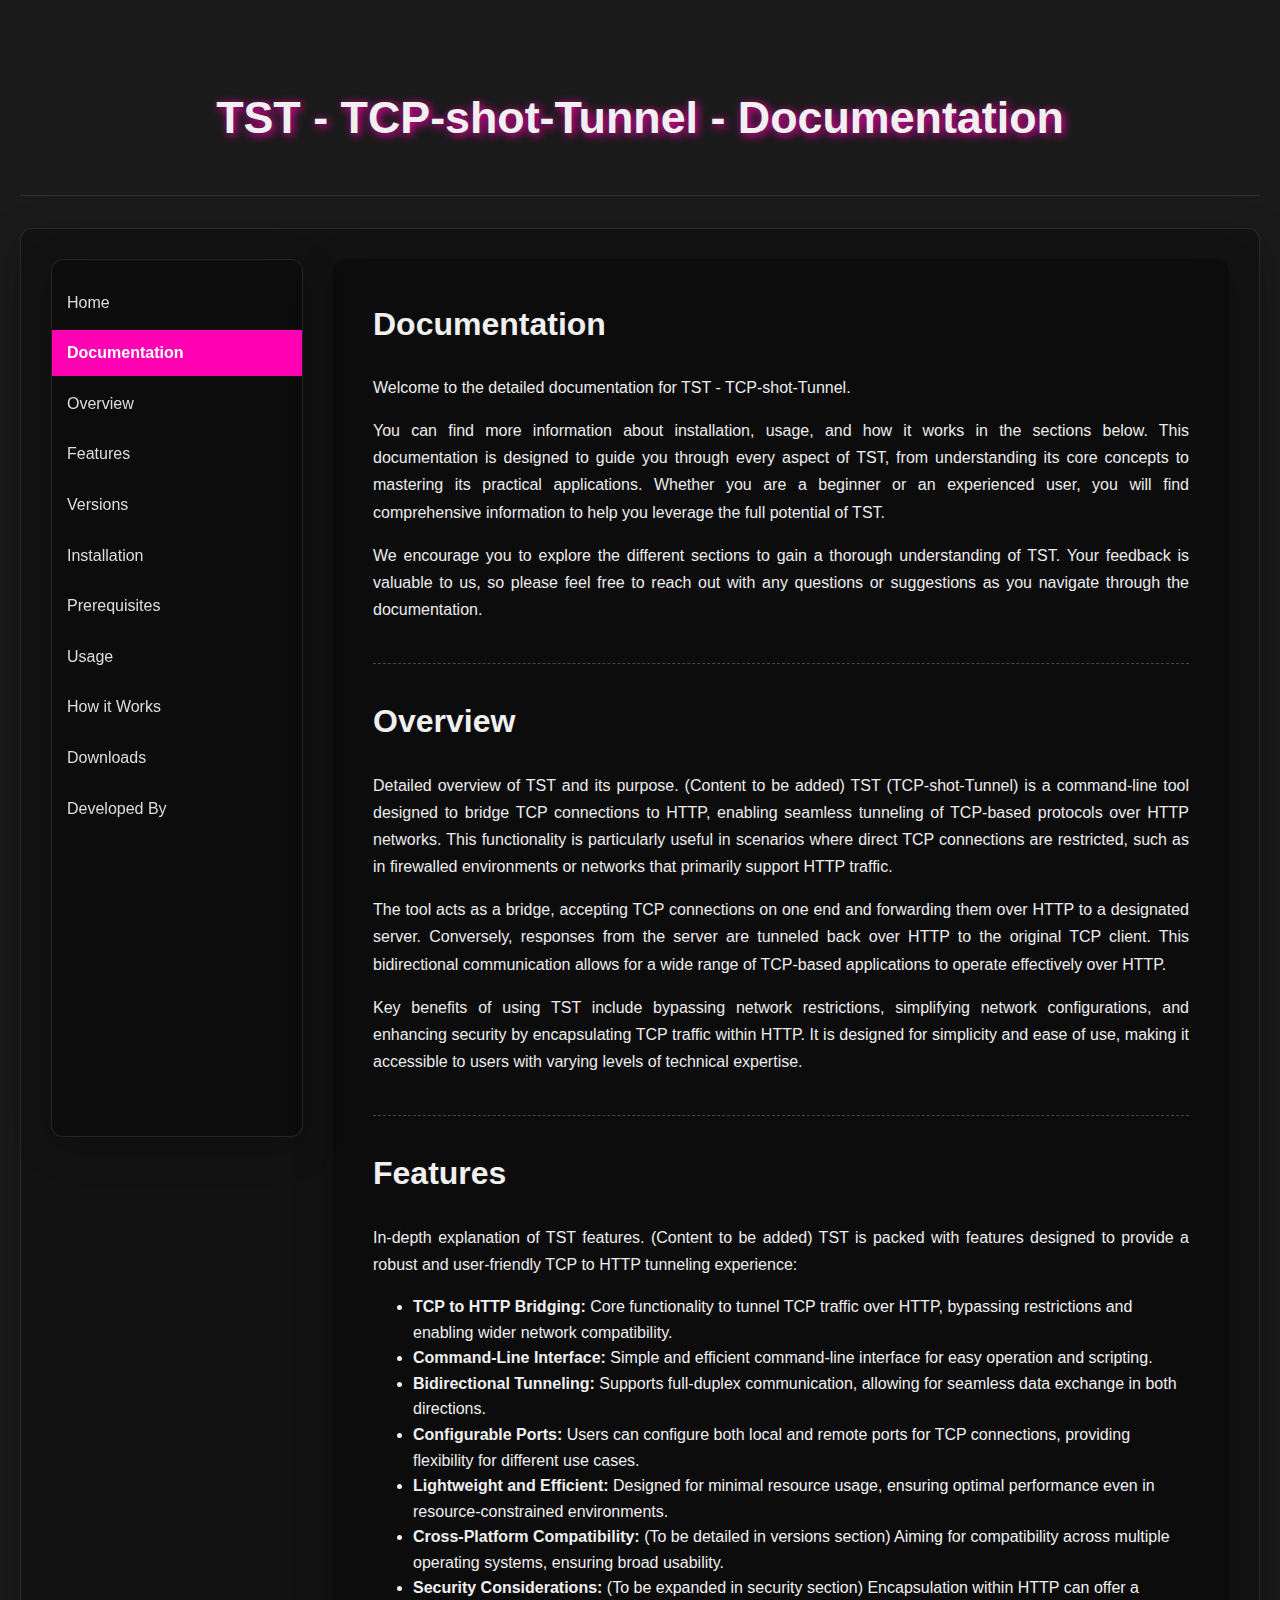
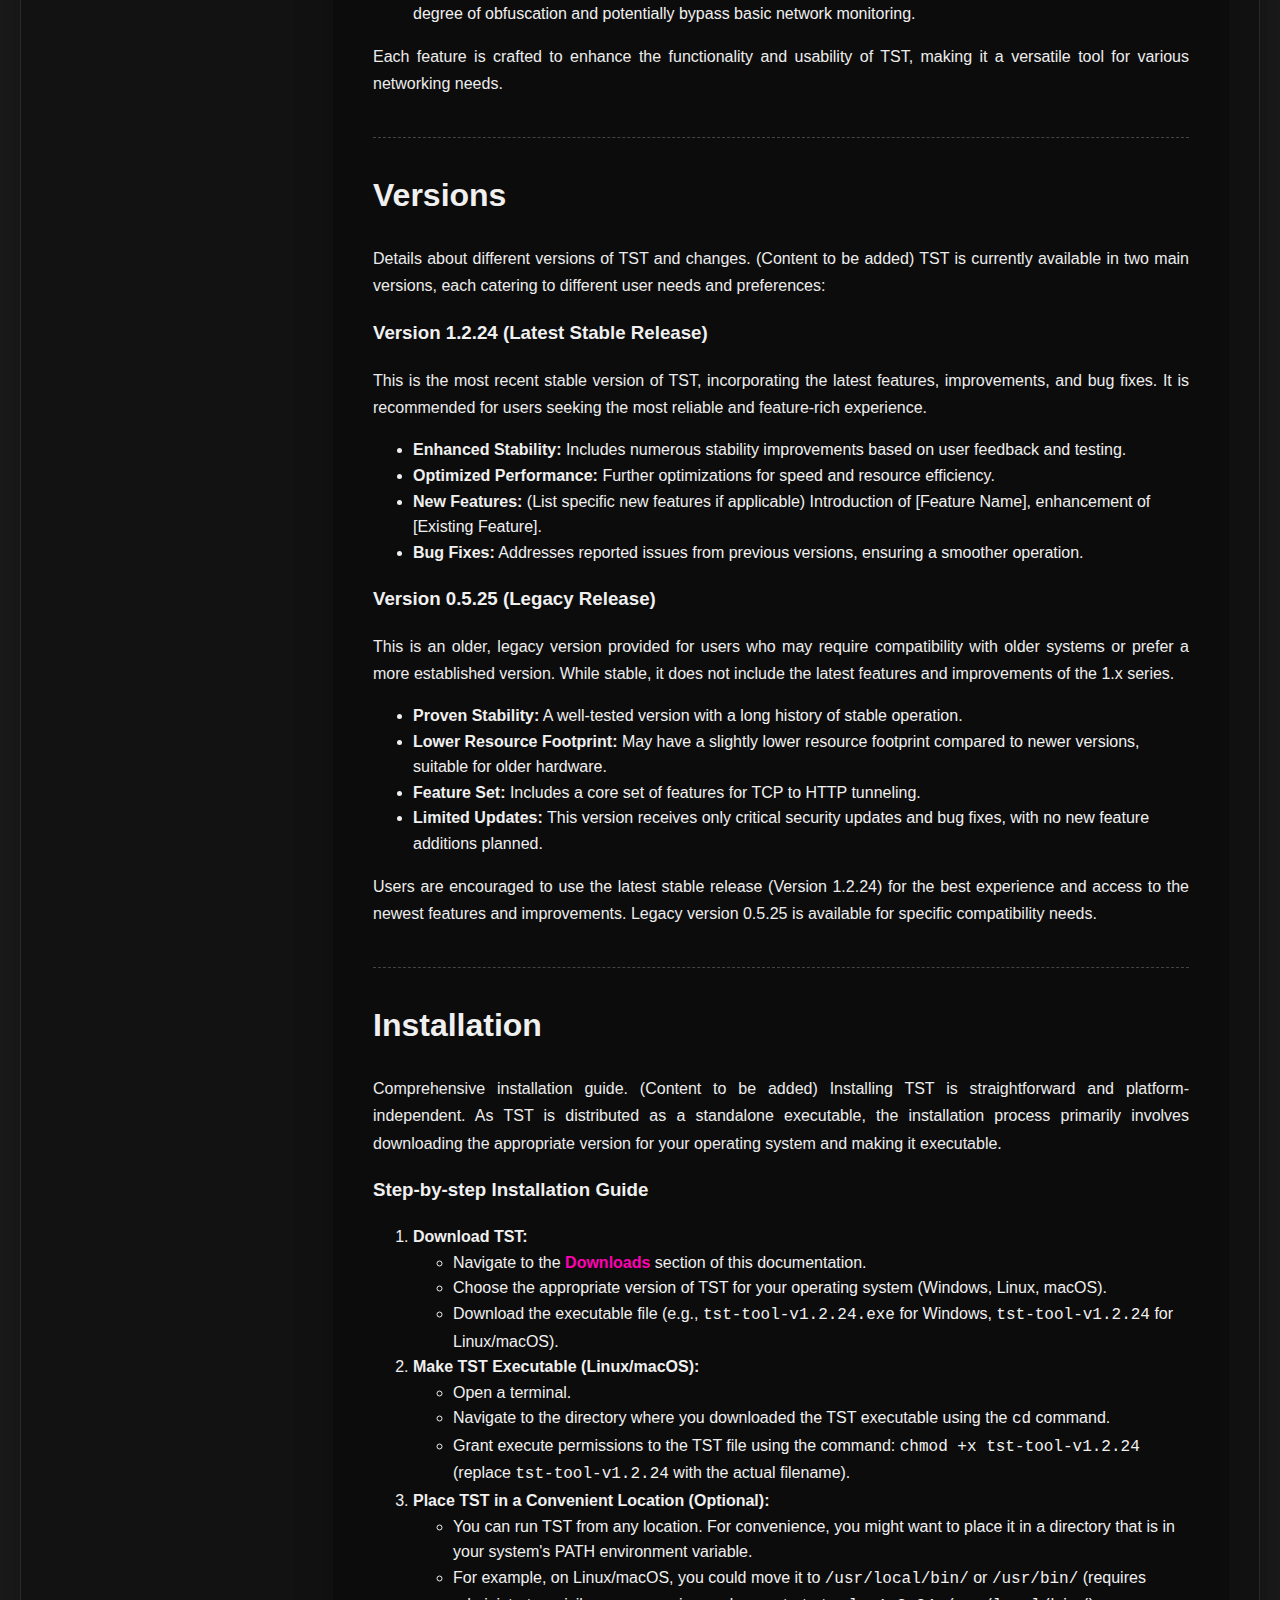
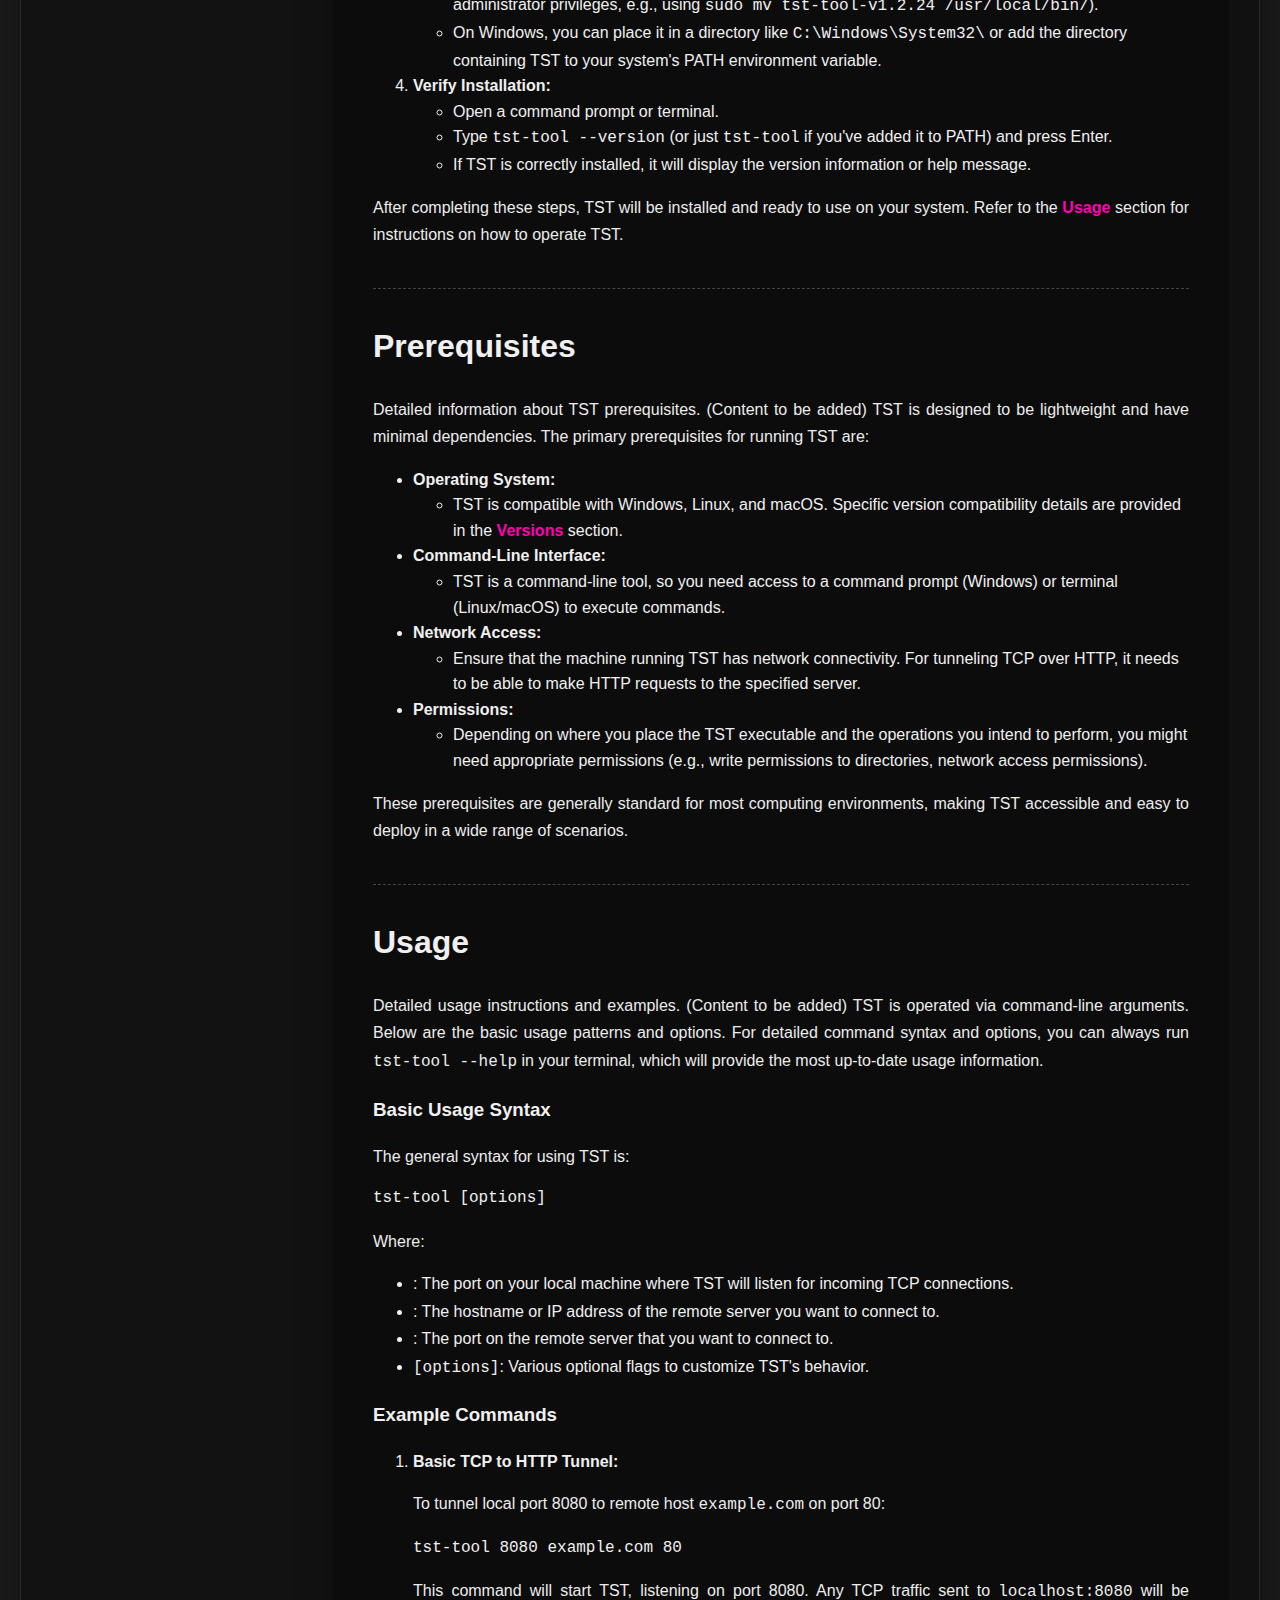
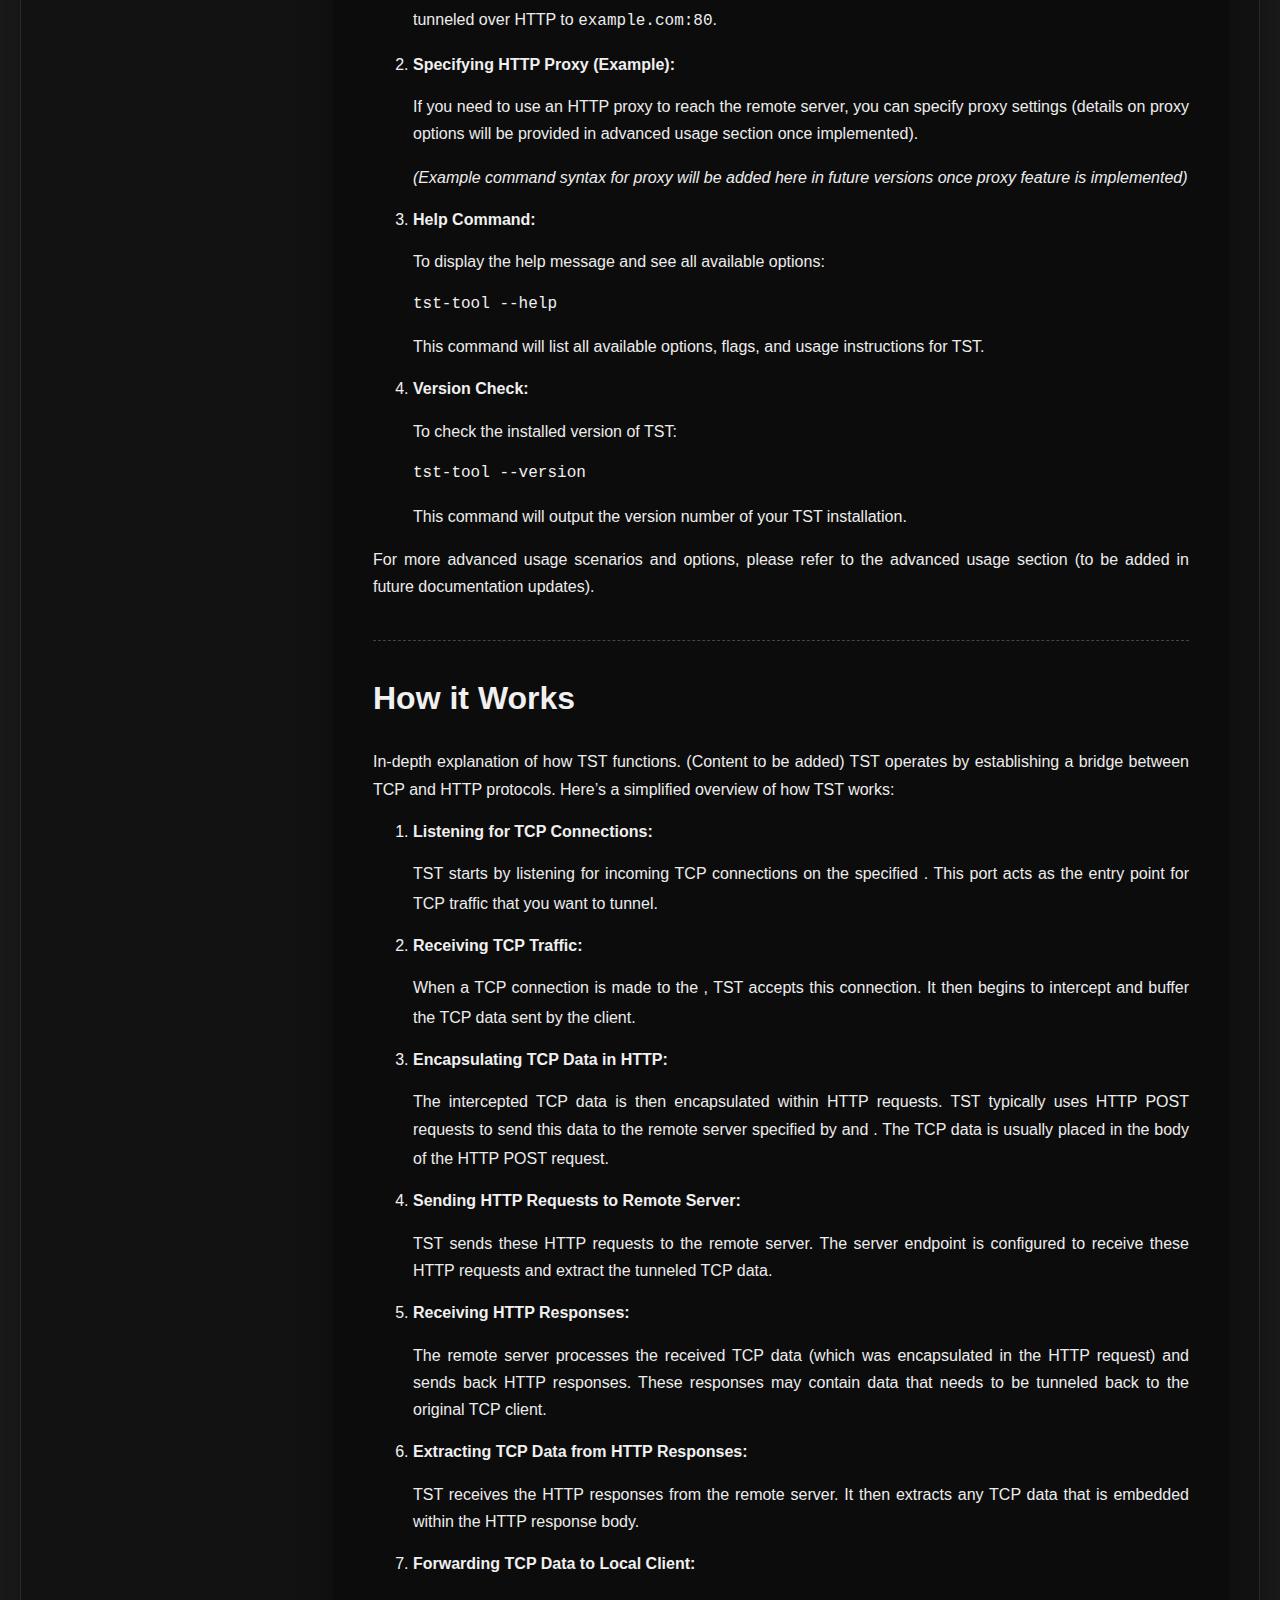
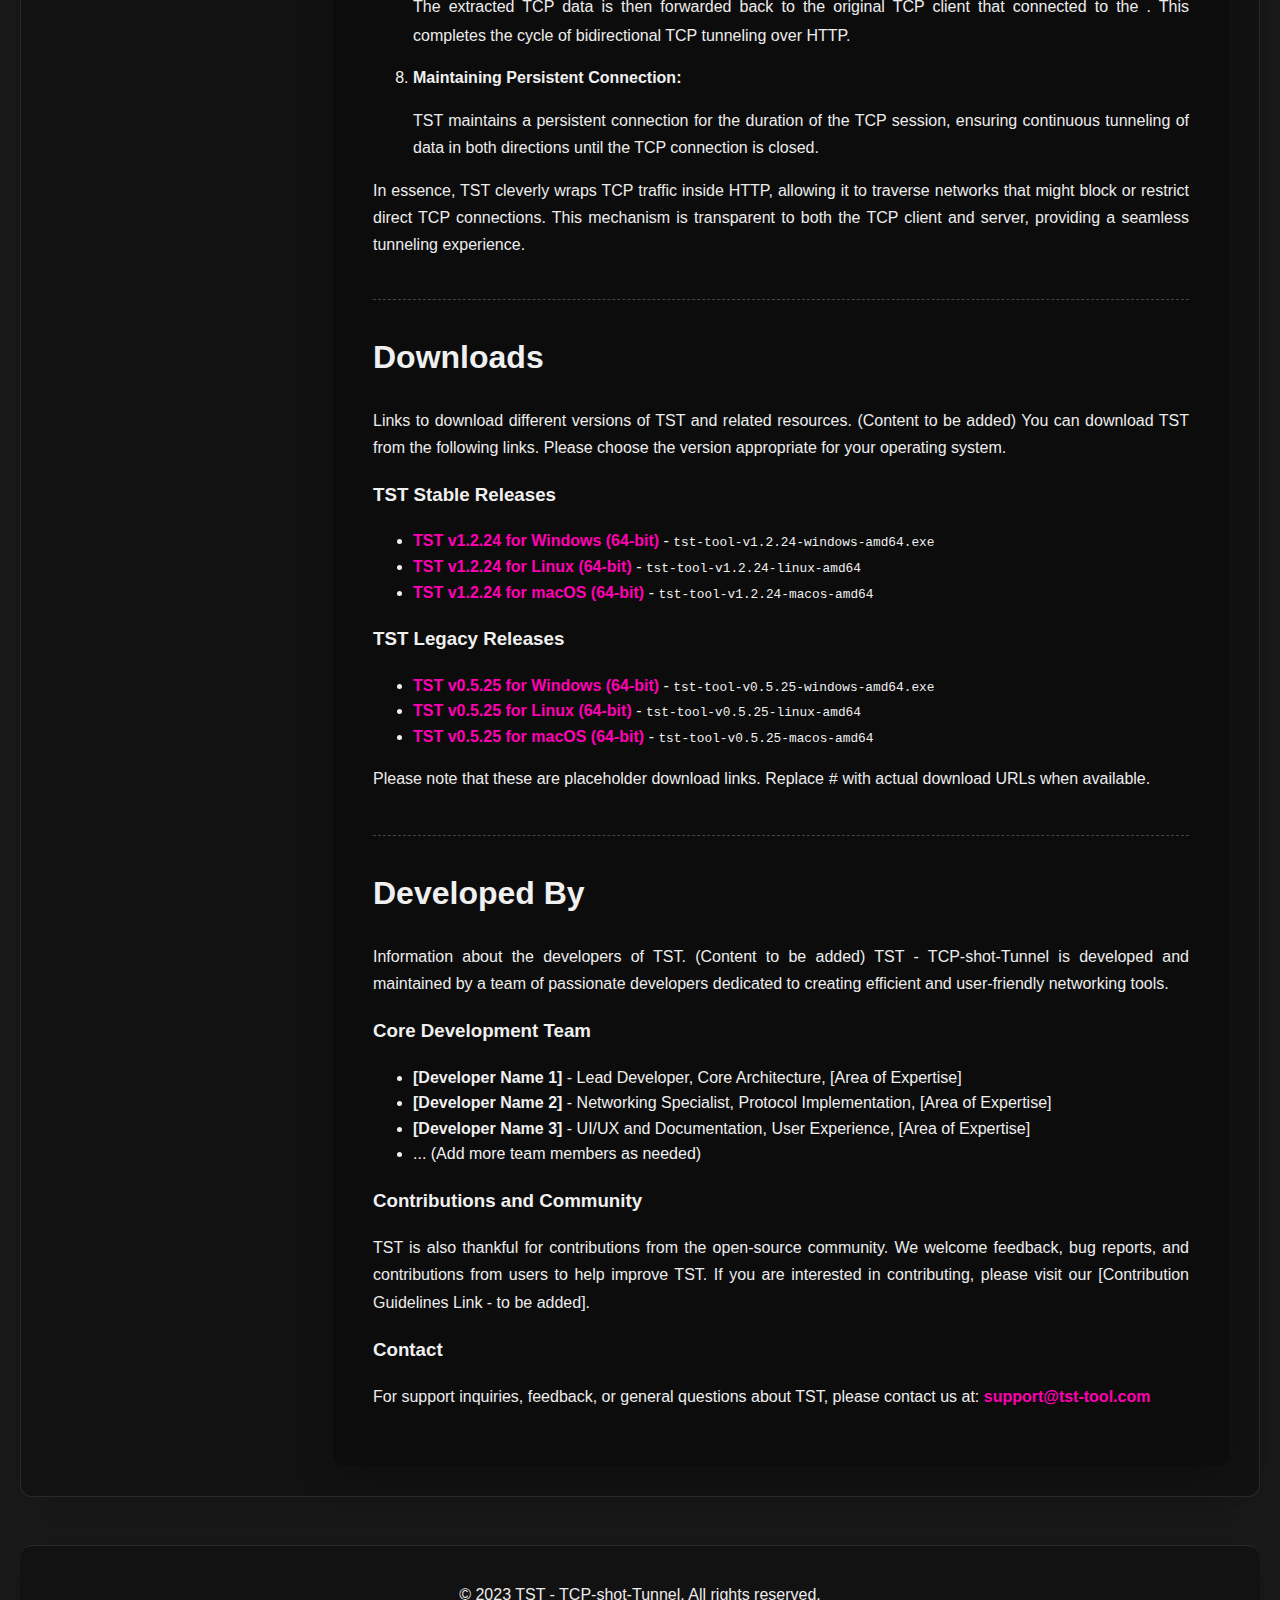
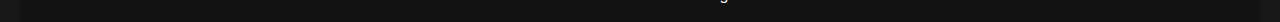
==== commit aed66412: "h" ====
--- a/Documentation/index.html
+++ b/Documentation/index.html
@@ -12,7 +12,7 @@
             --glass-background: rgba(0, 0, 0, 0.3); /* Darker glass background for a deeper look - Adjusted to 0.3 for slightly more opacity */
             --glass-border: rgba(255, 255, 255, 0.1); /* Light, subtle border for dark glass - White with very low opacity */
             --glass-box-shadow: 0 10px 40px rgba(0, 0, 0, 0.2); /* Darker shadow for dark glass - Increased shadow opacity */
-            --glass-backdrop-filter: blur(12px);           /* Adjusted blur amount - Slightly increased blur for dark glass */
+               /* Adjusted blur amount - Slightly increased blur for dark glass */
             -webkit-backdrop-filter: blur(12px);         /* For Safari compatibility */
 
             /* Color Palette - Adjusted for Dark Glass Theme - Maintaining Pink/Purple Accents */
@@ -55,7 +55,7 @@
             background-size: cover;                      /* Cover the entire body */
             background-repeat: no-repeat;                /* No image repetition */
             background-attachment: fixed;                /* Fixed background for parallax effect */
-            background-position: center center;         /* Center the image */
+            background-position:center bottom ;         /* Center the image */
             background-color: var(--background-dark);   /* Fallback color */
             margin: 0;
             font-family: var(--font-family-base);
@@ -476,7 +476,6 @@
     <footer>
         <p>© 2023 TST - TCP-shot-Tunnel. All rights reserved.</p>
     </footer>
-</body>
 <script>
     document.addEventListener('DOMContentLoaded', function() {
         const body = document.body;
@@ -505,4 +504,5 @@
         });
     });
 </script>
+</body>
 </html>